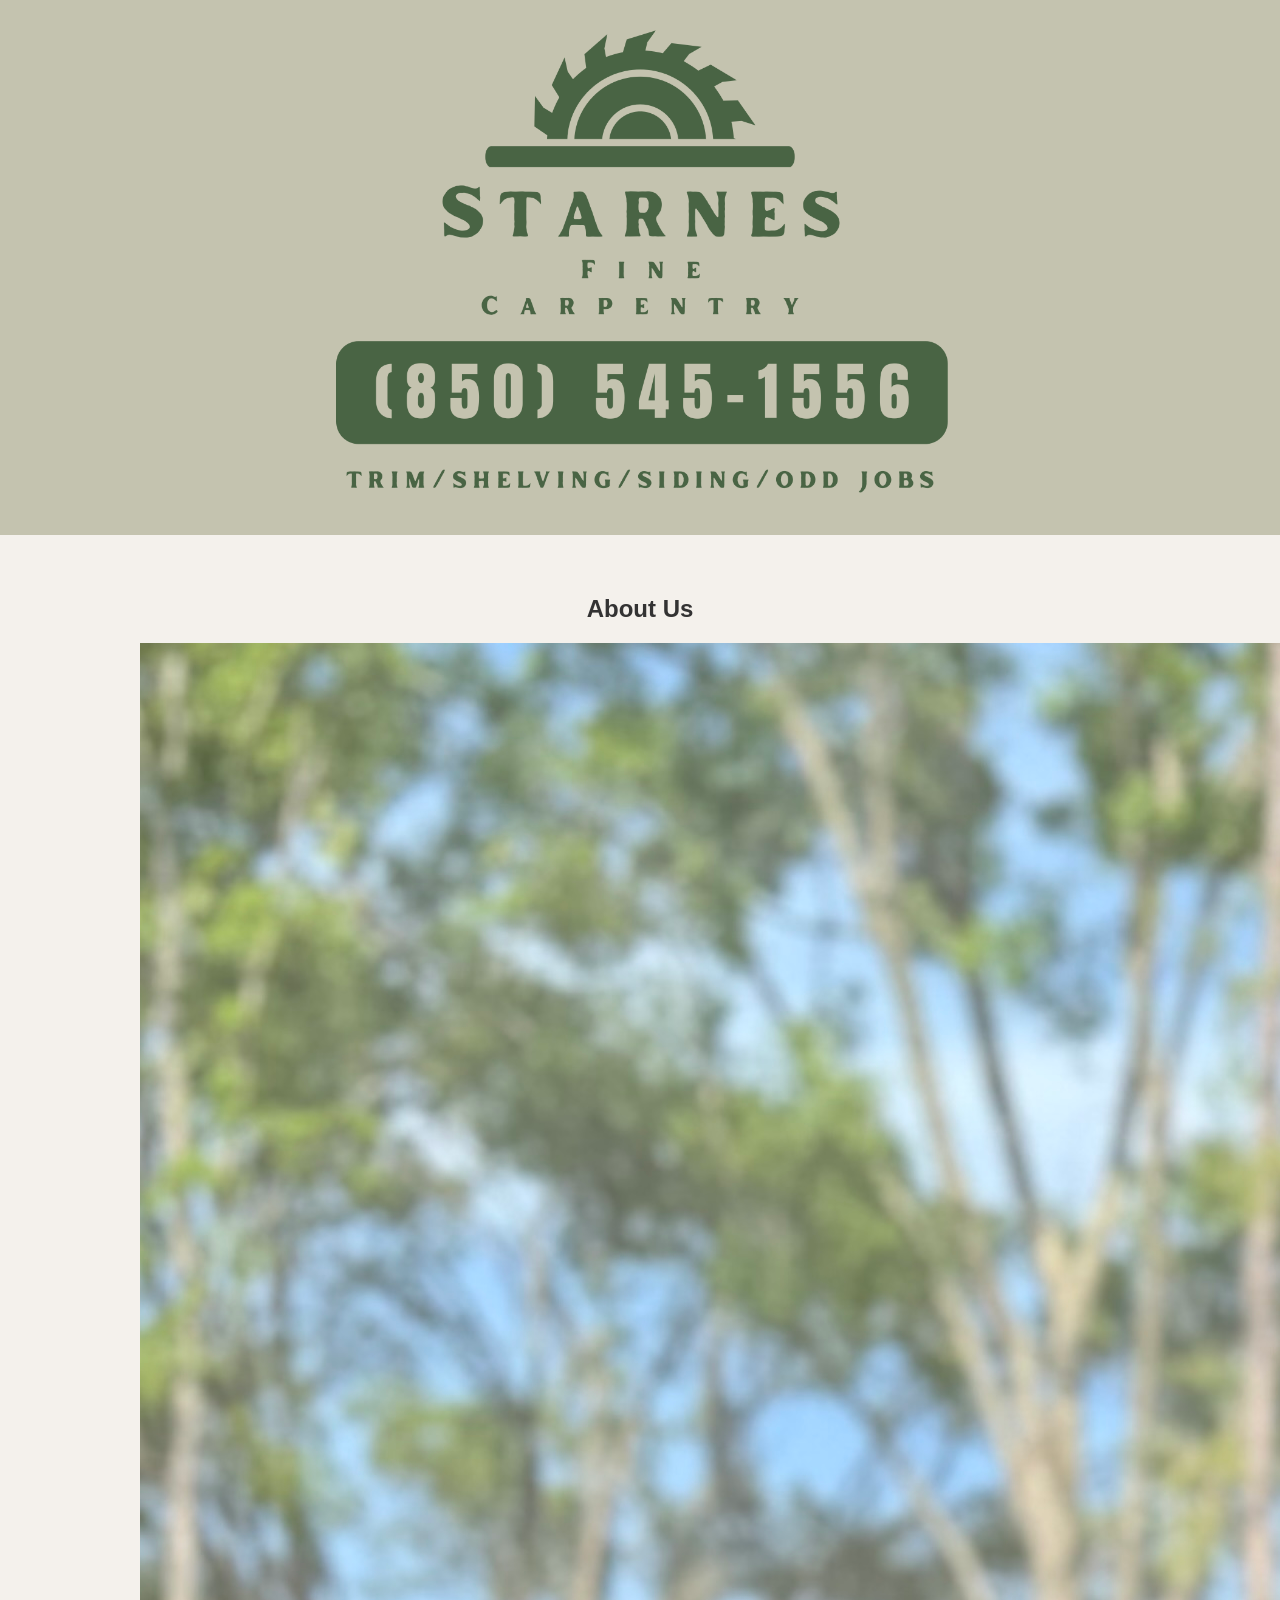
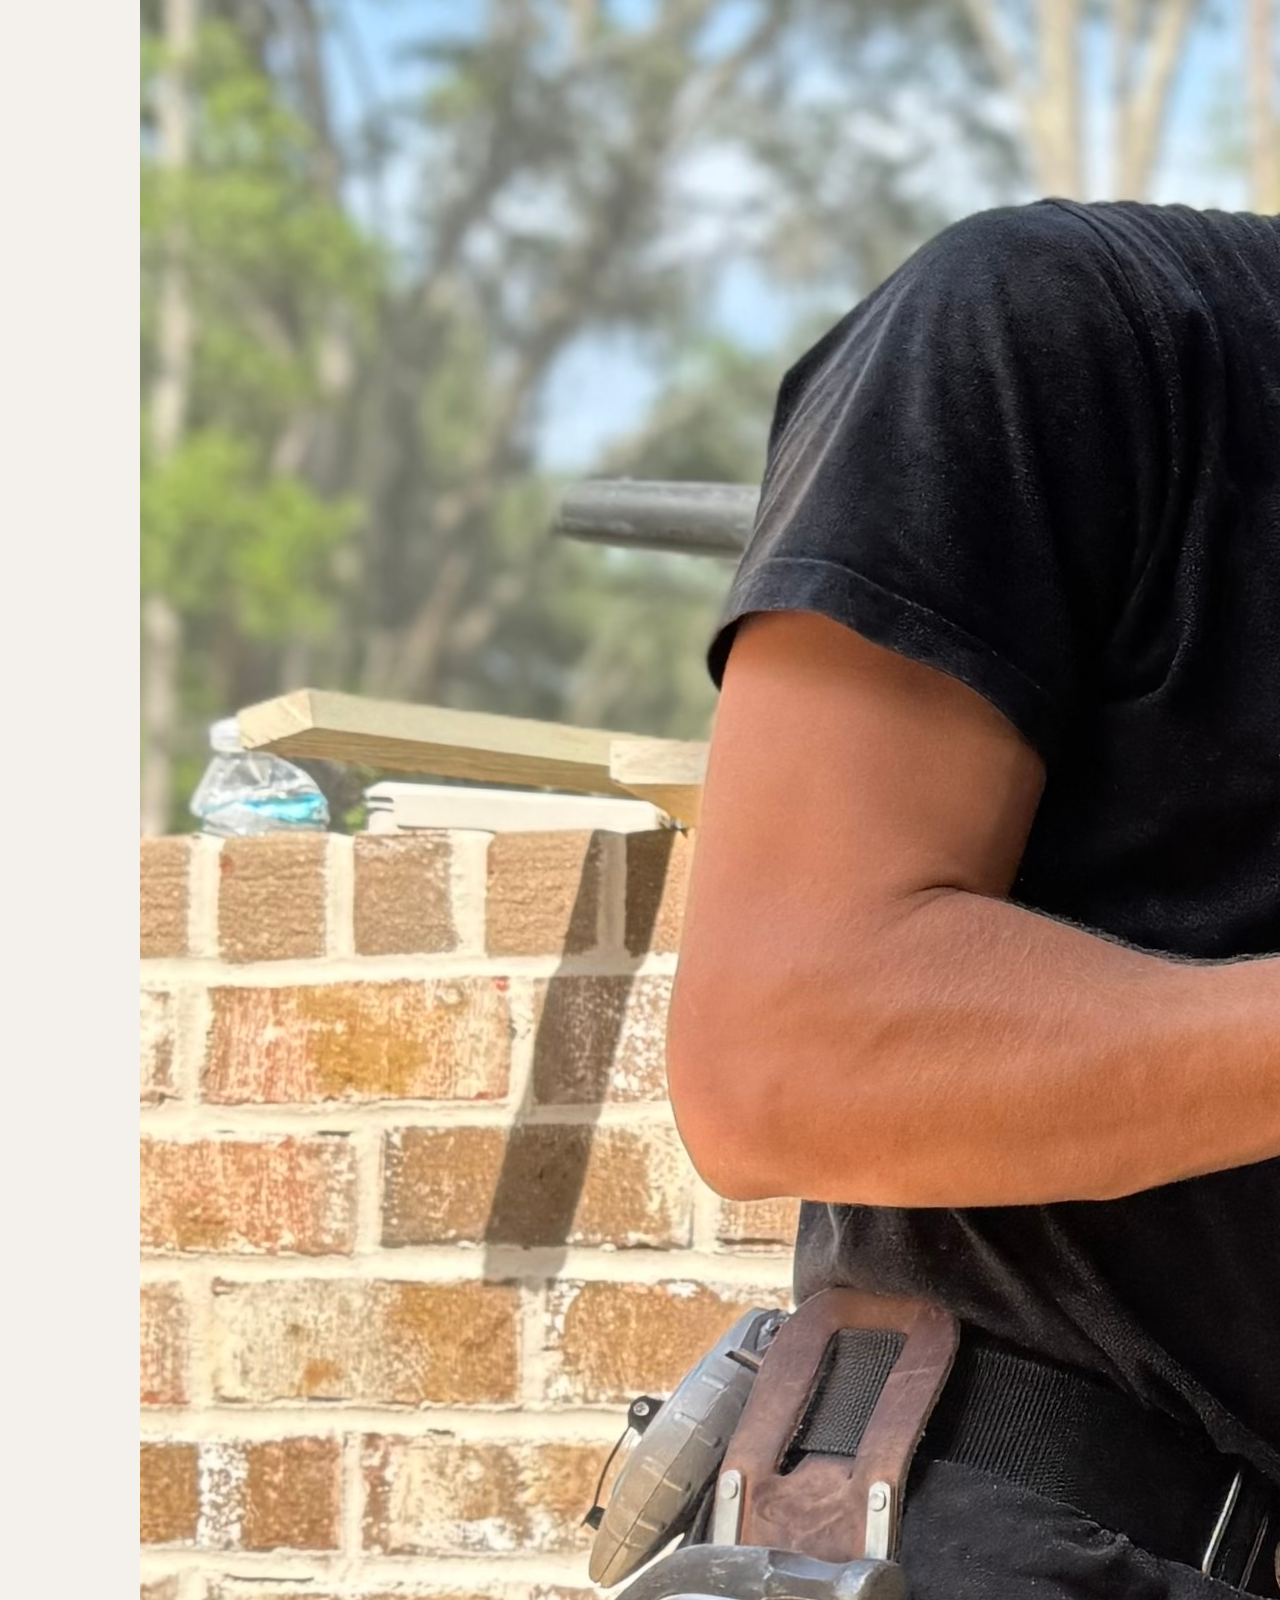
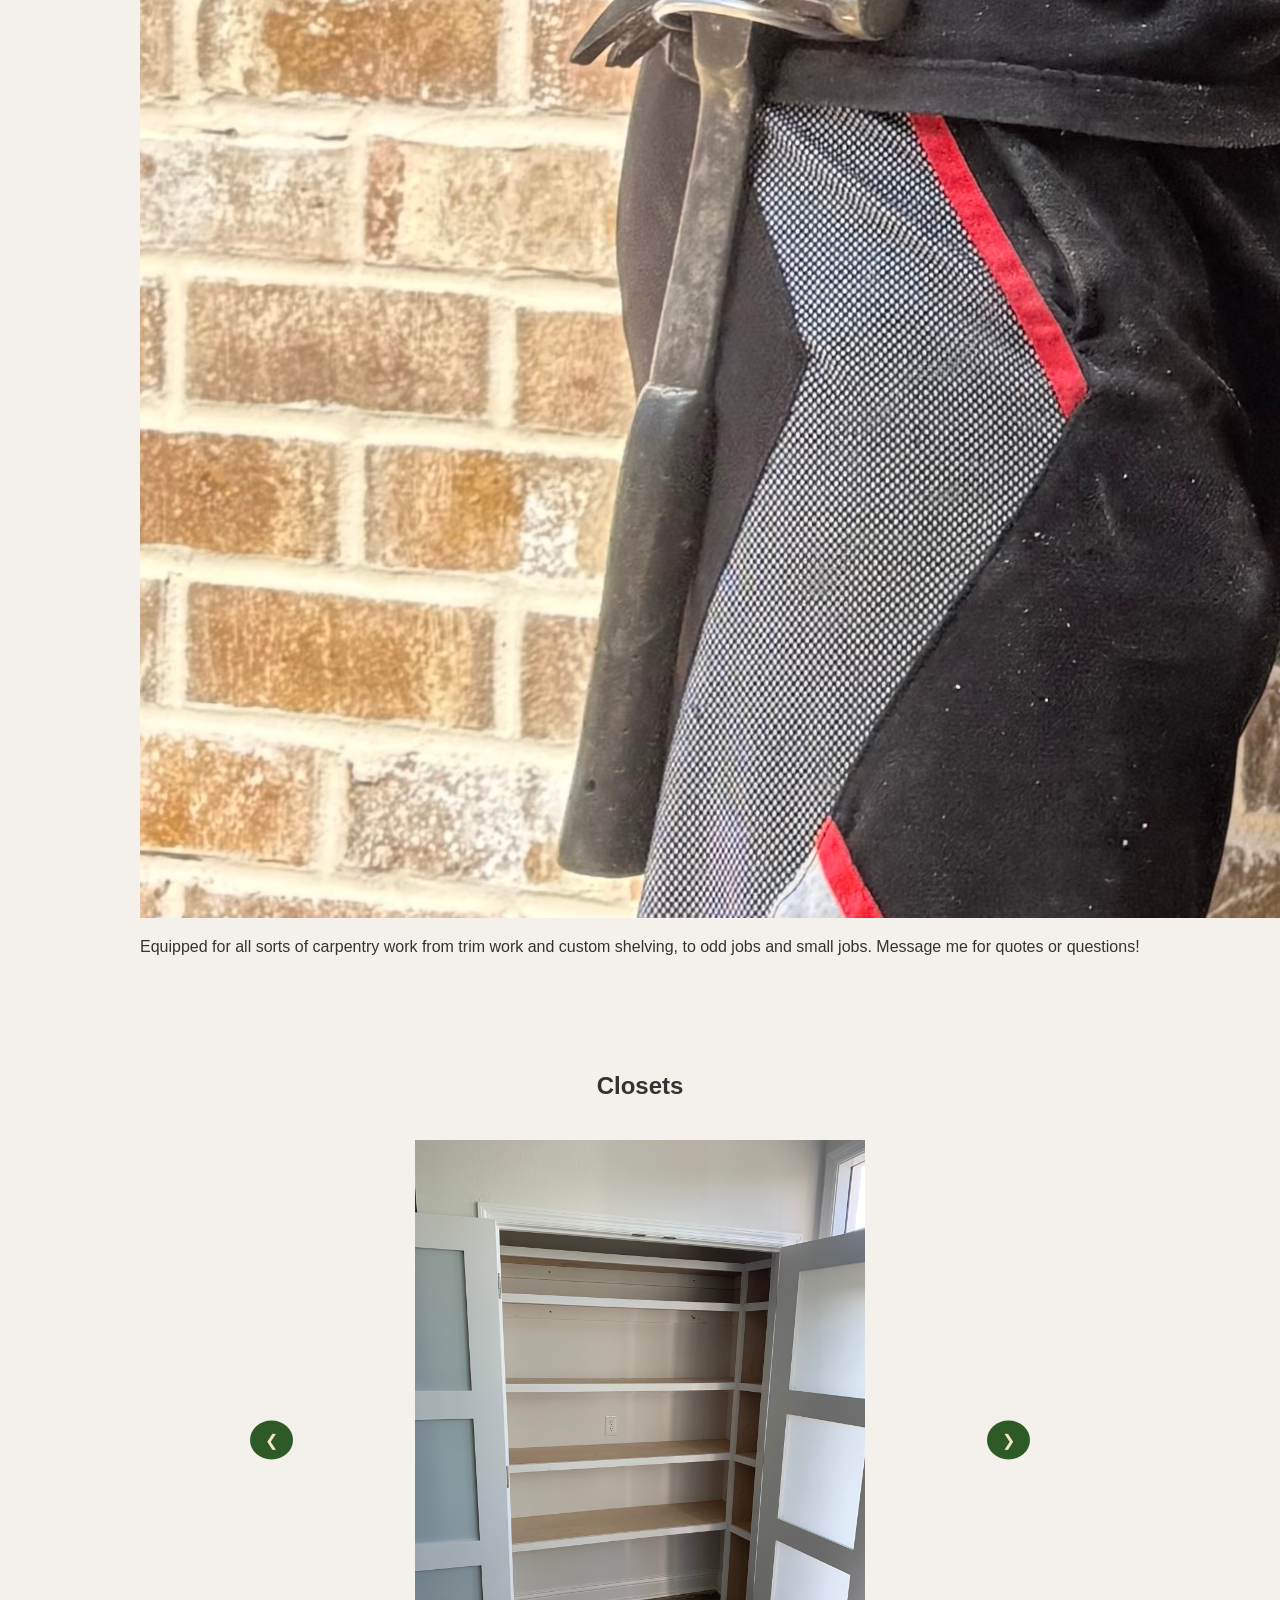
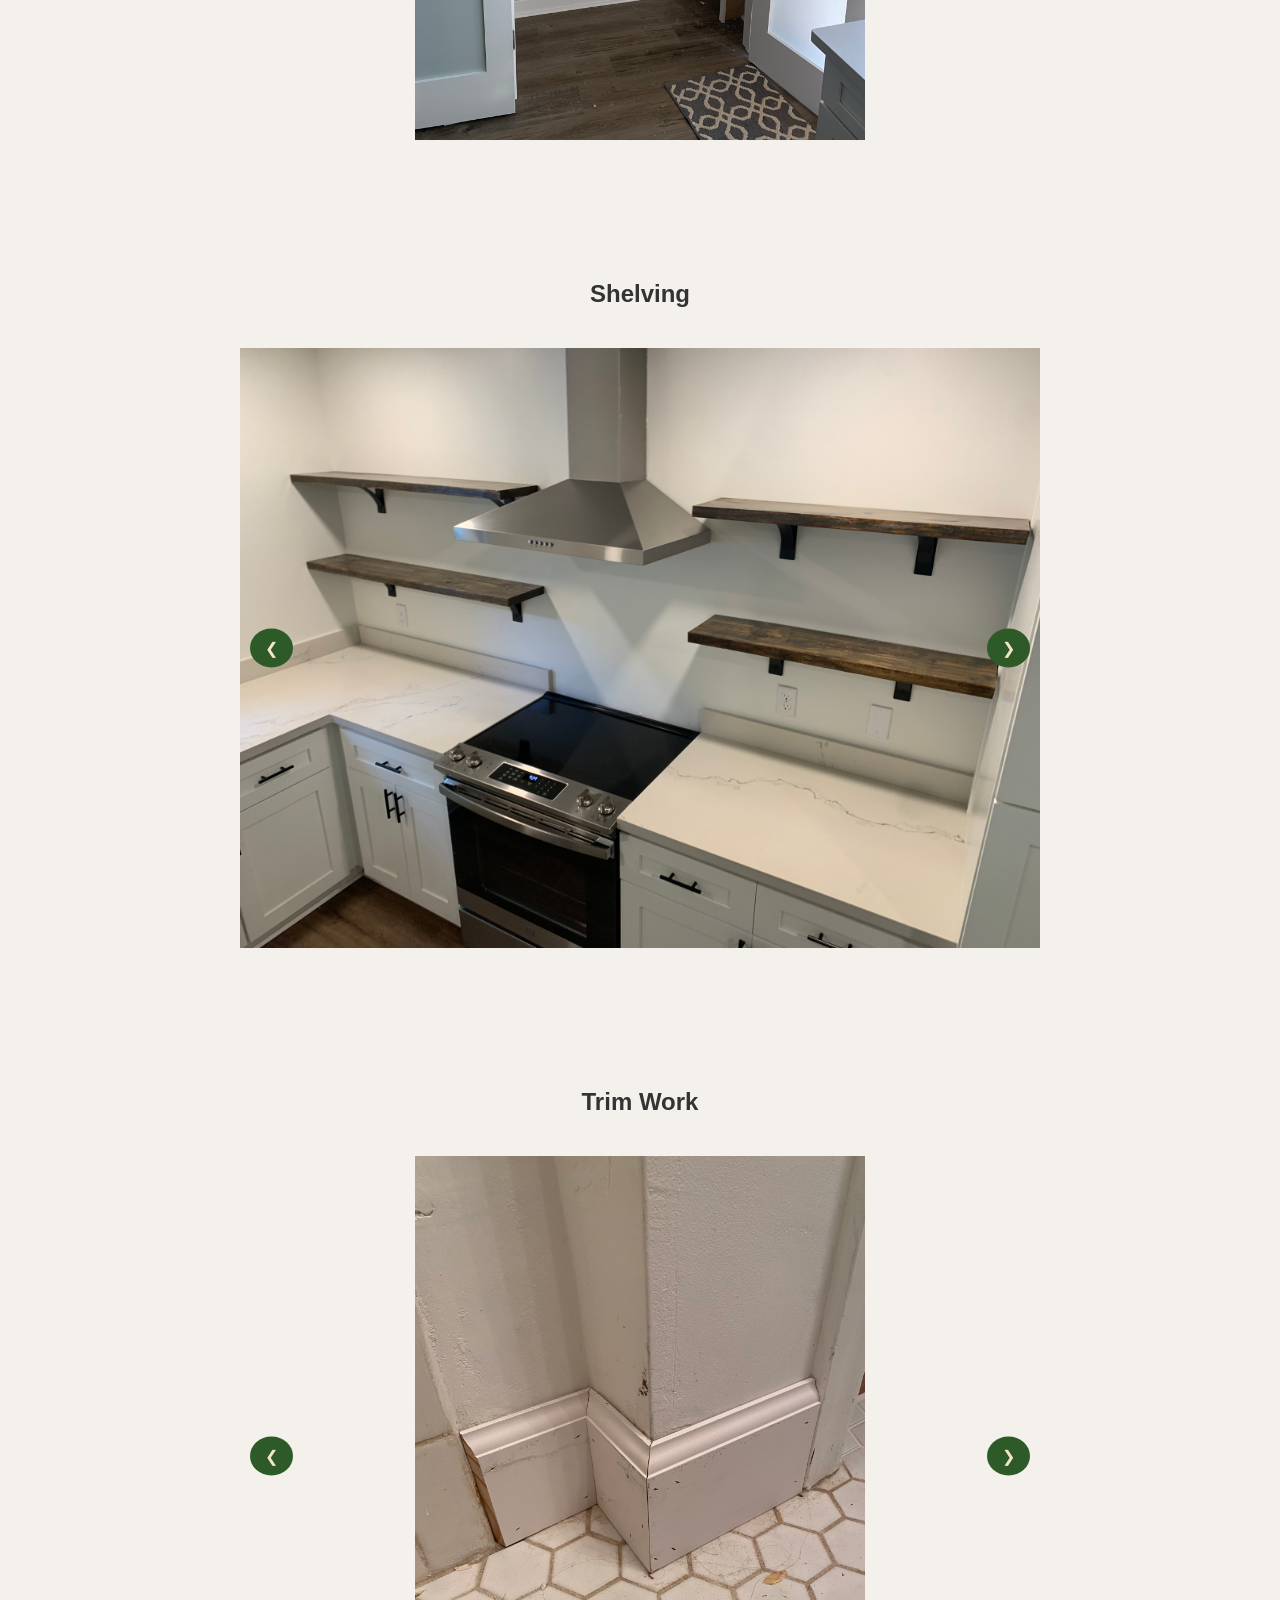
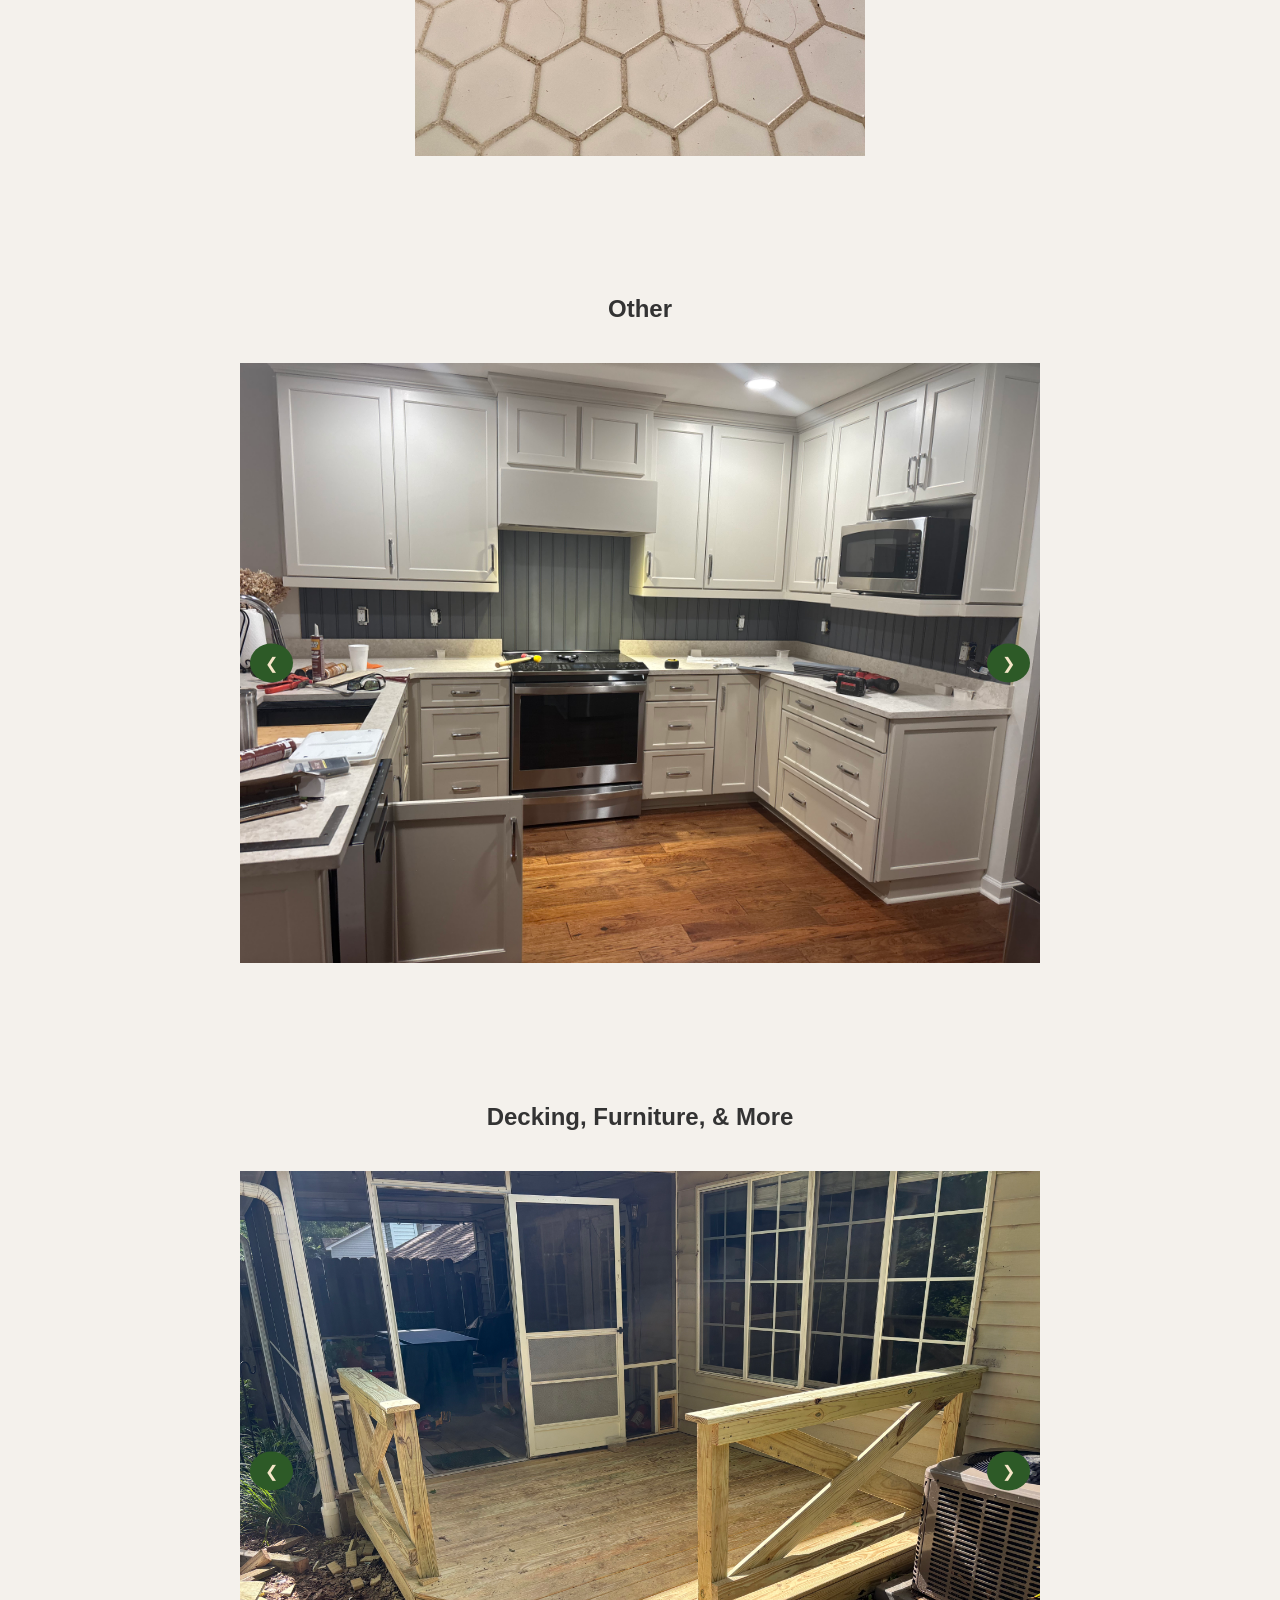
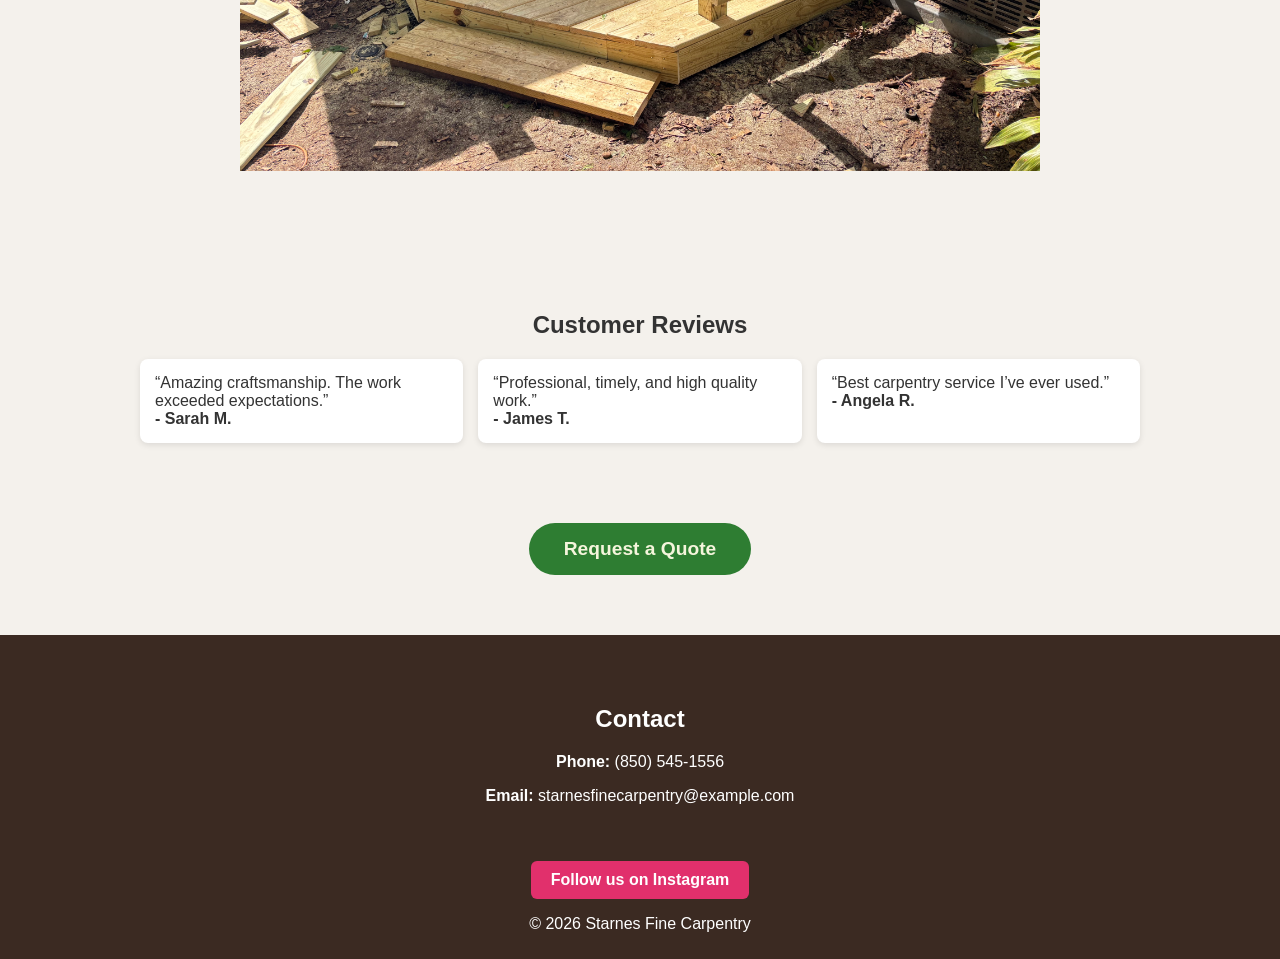
==== index.html @ e766cf51 "Update index.html" ====
<!DOCTYPE html>
<html lang="en">
<head>
  <meta charset="UTF-8" />
  <meta name="viewport" content="width=device-width, initial-scale=1.0"/>
  <title>Starnes Fine Carpentry</title>
  <link rel="stylesheet" href="styles.css" />
</head>

<script src="script.js"></script>
<body>

<header class="site-header">
 <img src="images/4.PNG" alt="Company Logo" class="header-image">
</header>


<section id="about">
  <h2>About Us</h2>

  <div class="text-image">
  <img src="images/IMG_1226.jpeg" alt="Work example">
  <p>
    Equipped for all sorts of carpentry work from trim work and custom shelving, to odd jobs and small jobs. 
    Message me for quotes or questions!
  </p>
    
  </div>  
</section>

<section id="work">
  <h2>Closets</h2>

  <div class="media-slider" data-slider>
    
  <button class="arrow left">❮</button>
    
    <div class="slide active">
      <img src="images/IMG_7866.jpeg" alt="My Project">
    </div>

    <div class="slide">
      <img src="images/IMG_7867.jpeg" alt="My Project">
    </div>

 <div class="slide">
      <img src="images/IMG_8094.jpeg" alt="My Project">
    </div>
    
    <div class="slide">
       <video muted playsinline loop>
        <source src="images/Closet.mp4.m4v" type="video/mp4">
      </video>
    </div>
    
  <button class="arrow right">❯</button>
    
  </div>
</section>



<section id="work">
  <h2>Shelving</h2>

 <div class="media-slider" data-slider>
    
 <button class="arrow left">❮</button>
    
    <div class="slide active">
      <img src="images/IMG_5967.jpeg" alt="My Project">
    </div>

    <div class="slide">
      <img src="images/IMG_5974.jpeg" alt="My Project">
    </div>

 <div class="slide">
      <img src="images/IMG_8084.jpeg" alt="My Project">
    </div>
    
   <button class="arrow right">❯</button>
    
  </div>
</section>


<section id="work">
  <h2>Trim Work</h2>

 <div class="media-slider" data-slider>
    
  <button class="arrow left">❮</button>
    
    <div class="slide active">
      <img src="images/IMG_0631.jpeg" alt="My Project">
    </div>

    <div class="slide">
      <img src="images/IMG_8420.jpeg" alt="My Project">
    </div>

 <div class="slide">
      <img src="images/IMG_8691.jpeg" alt="My Project">
    </div>
    
  <button class="arrow right">❯</button>
    
  </div>
</section>


<section id="work">
  <h2>Other</h2>

  <div class="media-slider" data-slider>
    
  <button class="arrow left">❮</button>
    
    <div class="slide active">
      <img src="images/IMG_8477.jpeg" alt="My Project">
    </div>

    <div class="slide">
      <img src="images/IMG_8100.jpeg" alt="My Project">
    </div>

 <div class="slide">
      <img src="images/IMG_1094.jpeg" alt="My Project">
    </div>

 <div class="slide">
      <img src="images/IMG_6976.jpeg" alt="My Project">
    </div>
    
  <button class="arrow right">❯</button>
    
  </div>
</section>
  
<section id="work">
  <h2>Decking, Furniture, & More</h2>

  <div class="media-slider" data-slider>
    
  <button class="arrow left">❮</button>
    
    <div class="slide active">
      <img src="images/IMG_8835.jpeg" alt="My Project">
    </div>

    <div class="slide">
      <img src="images/IMG_7936.jpeg" alt="My Project">
    </div>

 <div class="slide">
      <img src="images/IMG_8732.jpeg" alt="My Project">
    </div>

 <div class="slide">
      <img src="images/IMG_7870.jpeg" alt="My Project">
    </div>

    <div class="slide">
       <video muted playsinline loop>
        <source src="images/Bench3.mp4" type="video/mp4">
      </video>
    </div>
    
  <button class="arrow right">❯</button>
    
  </div>
</section>

  
<section id="reviews">
  <h2>Customer Reviews</h2>

  <div class="grid">
    <div class="card">
      “Amazing craftsmanship. The work exceeded expectations.”
      <br><strong>- Sarah M.</strong>
    </div>

    <div class="card">
      “Professional, timely, and high quality work.”
      <br><strong>- James T.</strong>
    </div>

    <div class="card">
      “Best carpentry service I’ve ever used.”
      <br><strong>- Angela R.</strong>
    </div>
  </div>
</section>

<div class="button-container">
  <link rel="stylesheet" href="style.css">
<a href="https://docs.google.com/forms/d/e/1FAIpQLSd_nrp1HTFQ2Ycmi9tm_iYP9m7lxxtmEqTzfvpgKay278iubg/viewform?usp=sharing&ouid=112868900089589468864" target="_blank" class="request-btn">
  Request a Quote
</a>
</div>
  


  
<footer>
<section id="contact">
  <h2>Contact</h2>
  <p><strong>Phone:</strong> (850) 545-1556 </p>
  <p><strong>Email:</strong> starnesfinecarpentry@example.com</p>
</section>
  <a href="https://www.instagram.com/starnes_fine_carpentry/" target="_blank" class="ig-btn">
  Follow us on Instagram
</a>
  <p>&copy; 2026 Starnes Fine Carpentry</p>
</footer>

  <script src="script.js"></script>
</body>
</html>
---- styles.css ----
.site-header {
  background-color: #c4c3af;
  display: flex;
  justify-content: center;
  align-items: center;
  padding: 5px;
}

.header-image {
  width: 60vw;
  max-width: 700px;
  height: auto;
}

body {
  font-family: Arial, sans-serif;
  margin: 0;
  background: #f4f1ec;
  color: #333;
}

nav {
  background: #5a4033;
  text-align: center;
  padding: 10px;
}

nav a {
  color: white;
  margin: 0 15px;
  text-decoration: none;
  font-weight: bold;
}

section {
  padding: 40px 20px;
  max-width: 1000px;
  margin: auto;
}

.grid {
  display: grid;
  grid-template-columns: repeat(auto-fit, minmax(200px, 1fr));
  gap: 15px;
}

.card {
  background: white;
  padding: 15px;
  border-radius: 8px;
  box-shadow: 0 2px 6px rgba(0,0,0,0.1);
}

form {
  display: grid;
  gap: 10px;
}

input, select, textarea {
  padding: 10px;
  border: 1px solid #ccc;
  border-radius: 5px;
}

button {
  padding: 12px;
  background: #3b2a22;
  color: white;
  border: none;
  cursor: pointer;
  font-size: 16px;
}

button:hover {
  background: #2a1d17;
}

footer {
  text-align: center;
  padding: 10px;
  background: #3b2a22;
  color: white;
  margin-top: 60px;
}

.ig-btn {
  display: inline-block;
  padding: 10px 20px;
  background: #E1306C;
  color: white;
  text-decoration: none;
  border-radius: 6px;
  font-weight: bold;
}

.ig-btn:hover {
  background: #c92a5c;
}


.media-slider {
  max-width: 800px;
  height: 600px !important;
  margin: 40px auto;
  position: relative;
  overflow: hidden;
  background: transparent;
}

.slide {
  display: none;
  width: 100%;
  height: 100%;
}

.slide.active {
  display: block;
}

.slide img,
.slide video {
  width: 100%;
  height: 100%;
  object-fit: contain;
  display: block;
}

.arrow {
  position: absolute;
  top: 50%;
  transform: translateY(-50%);
  background: #2d5a27;
  color: #f5e6c8;
  border: none;
  padding: 10px 15px;
  border-radius: 50%;
  cursor: pointer;
  z-index: 10;
}

.arrow.left {
  left: 10px;
}

.arrow.right {
  right: 10px;
}

.form-container {
  width: 100%;
}

.form-container iframe {
  width: 100%;
  height: 900px;
  border: none;
}


.button-container {
  text-align: center;
  margin: 40px 0;
}

.request-btn {
  display: inline-block;
  background-color: #2e7d32; /* green */
  color: #f5f5dc; /* beige */
  padding: 15px 35px;
  border-radius: 30px;
  text-decoration: none;
  font-size: 1.2rem;
  font-weight: bold;
  transition: 0.3s ease;
}

.request-btn:hover {
  background-color: #256628;
  transform: scale(1.05);
}

.center-heading {
  text-align: center;
  font-size: 2rem;
  color: #2d5a27;
  margin-bottom: 20px;
}


h1, h2, h3, h4, h5, h6 {
  text-align: center;
}


.large-text {
  font-size: 1.5rem;
}
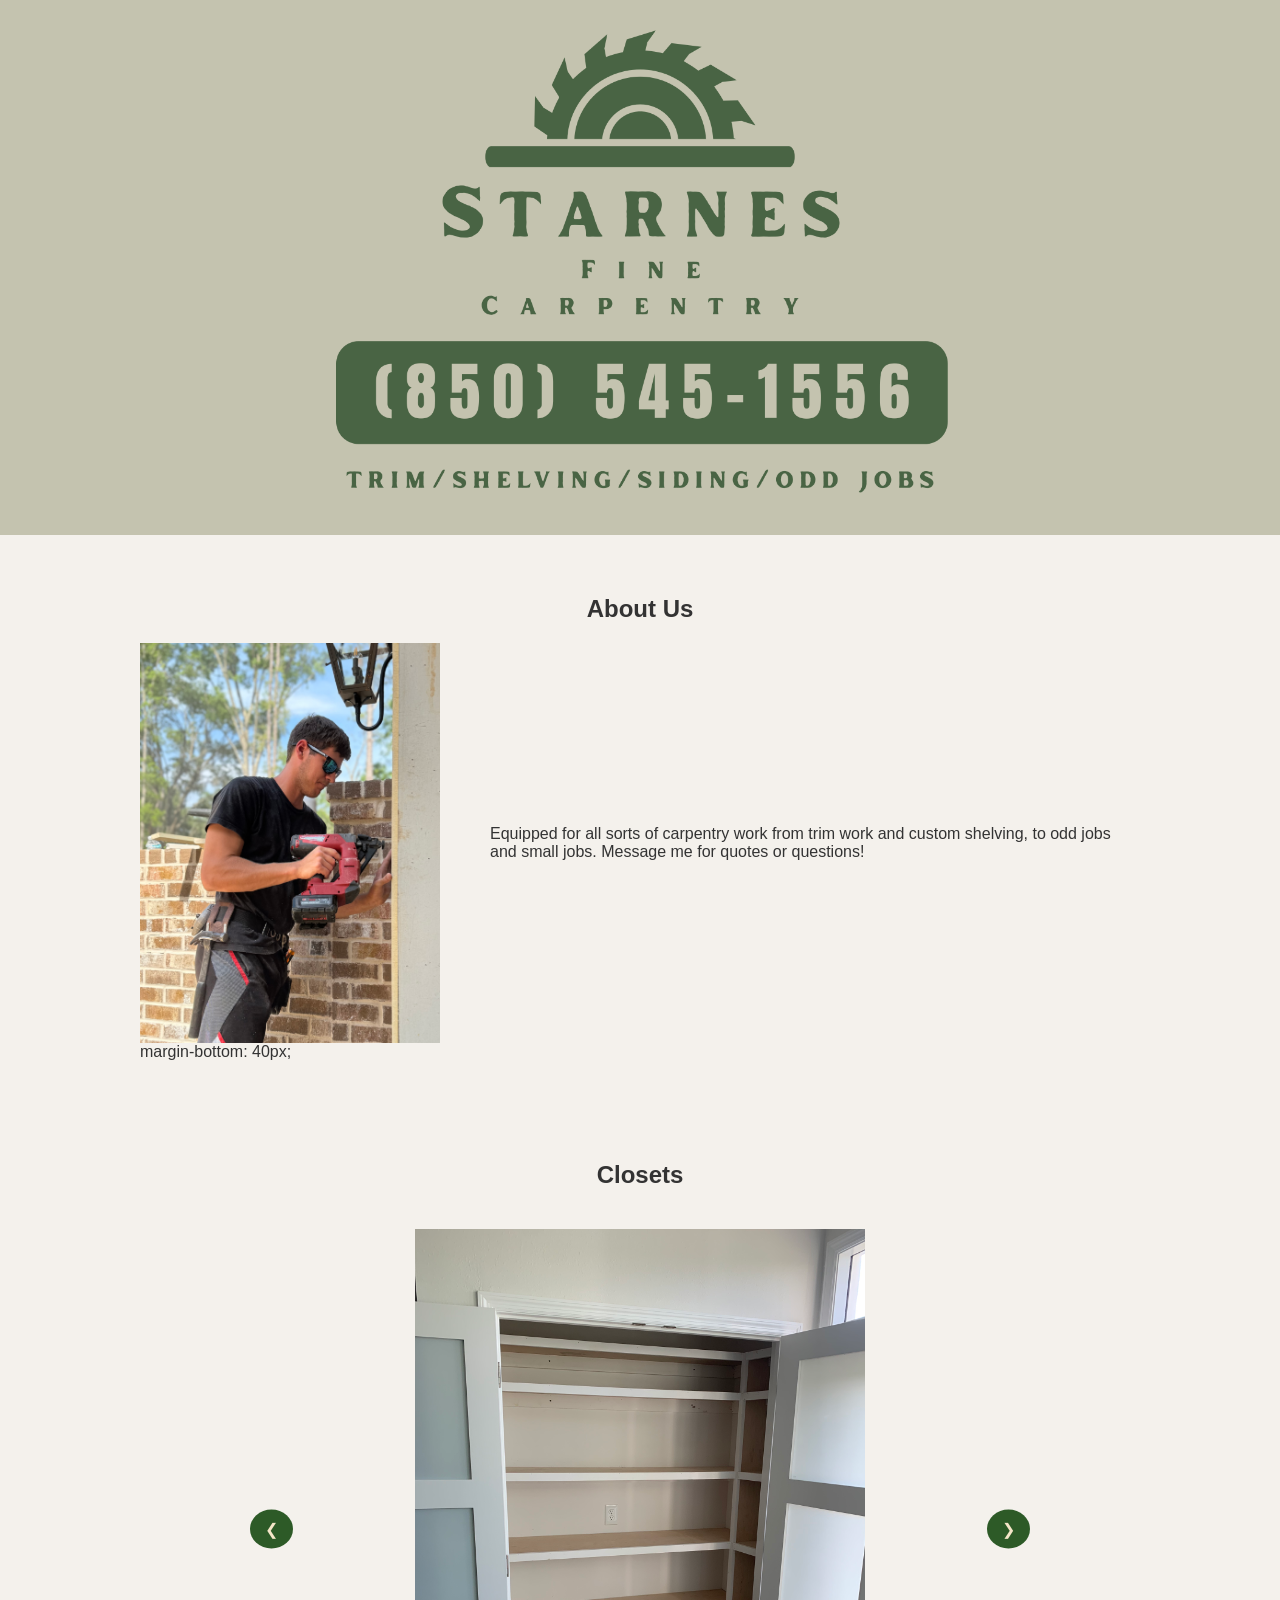
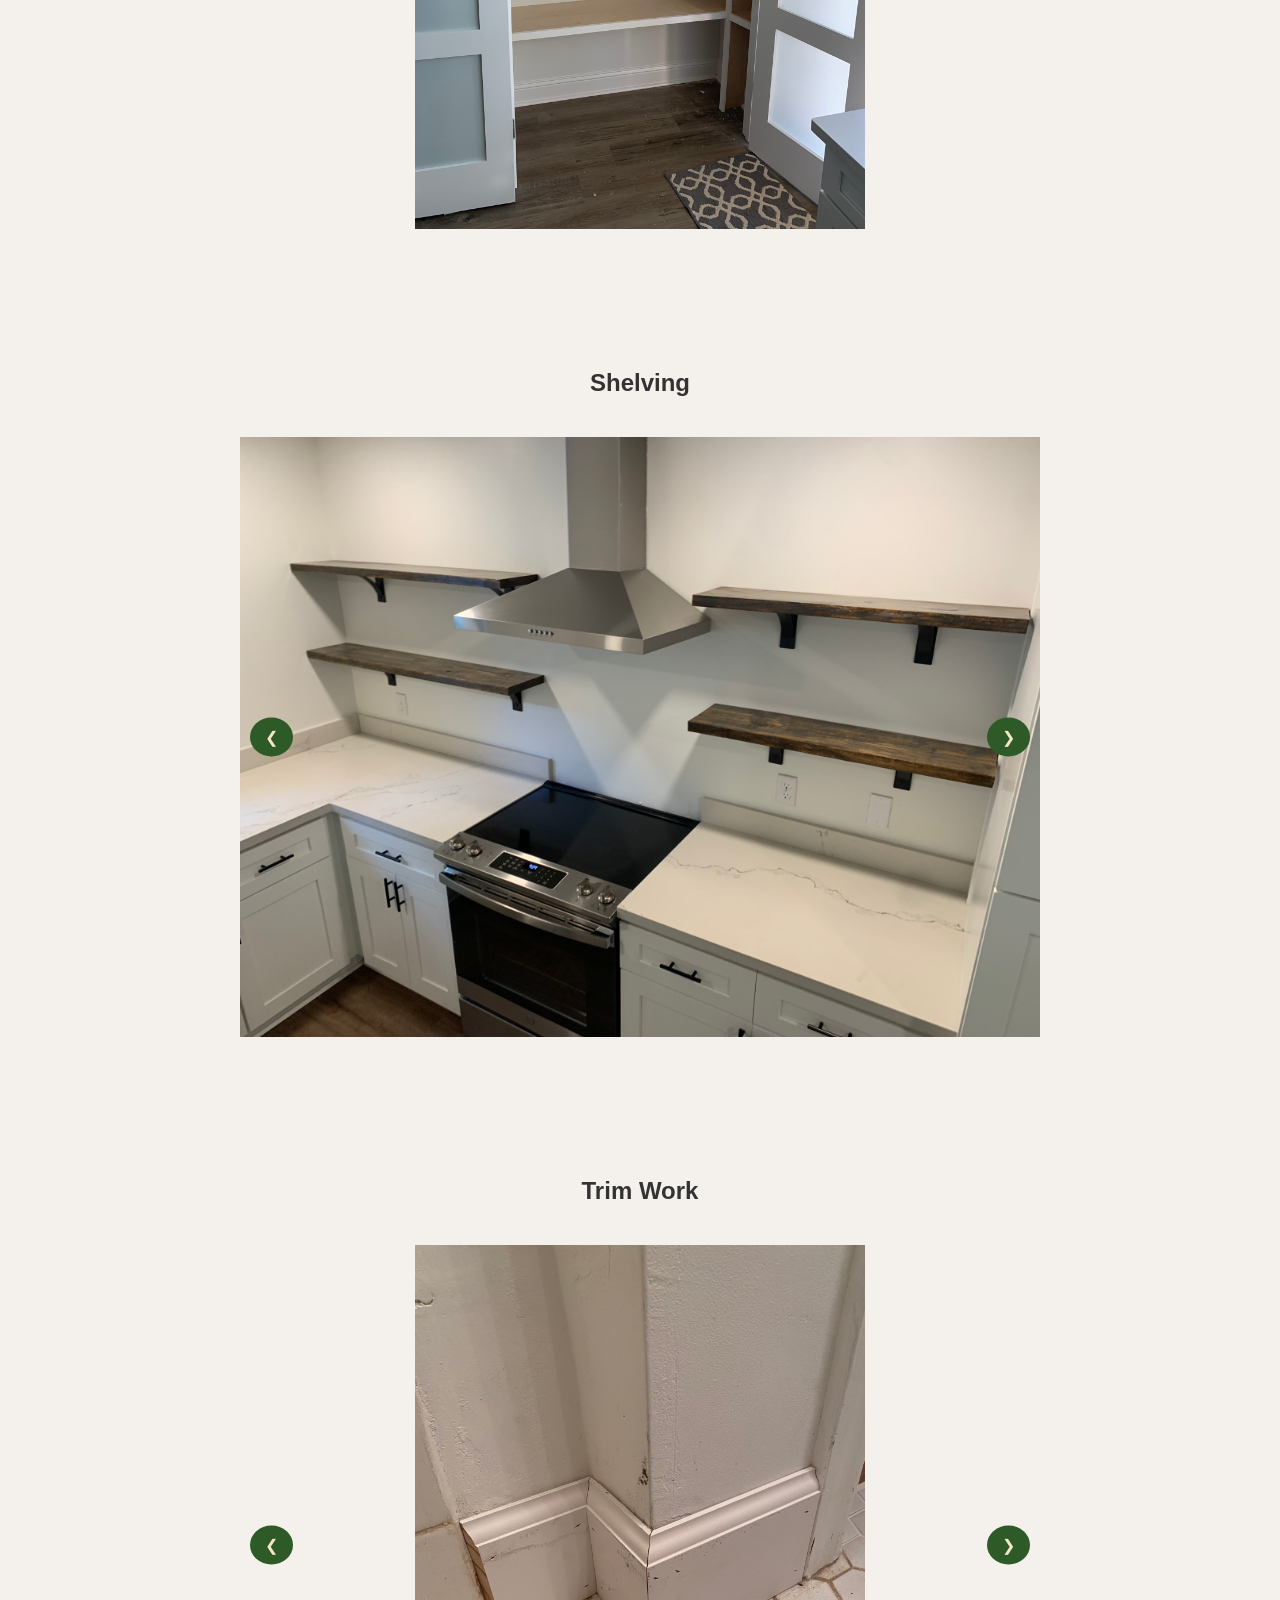
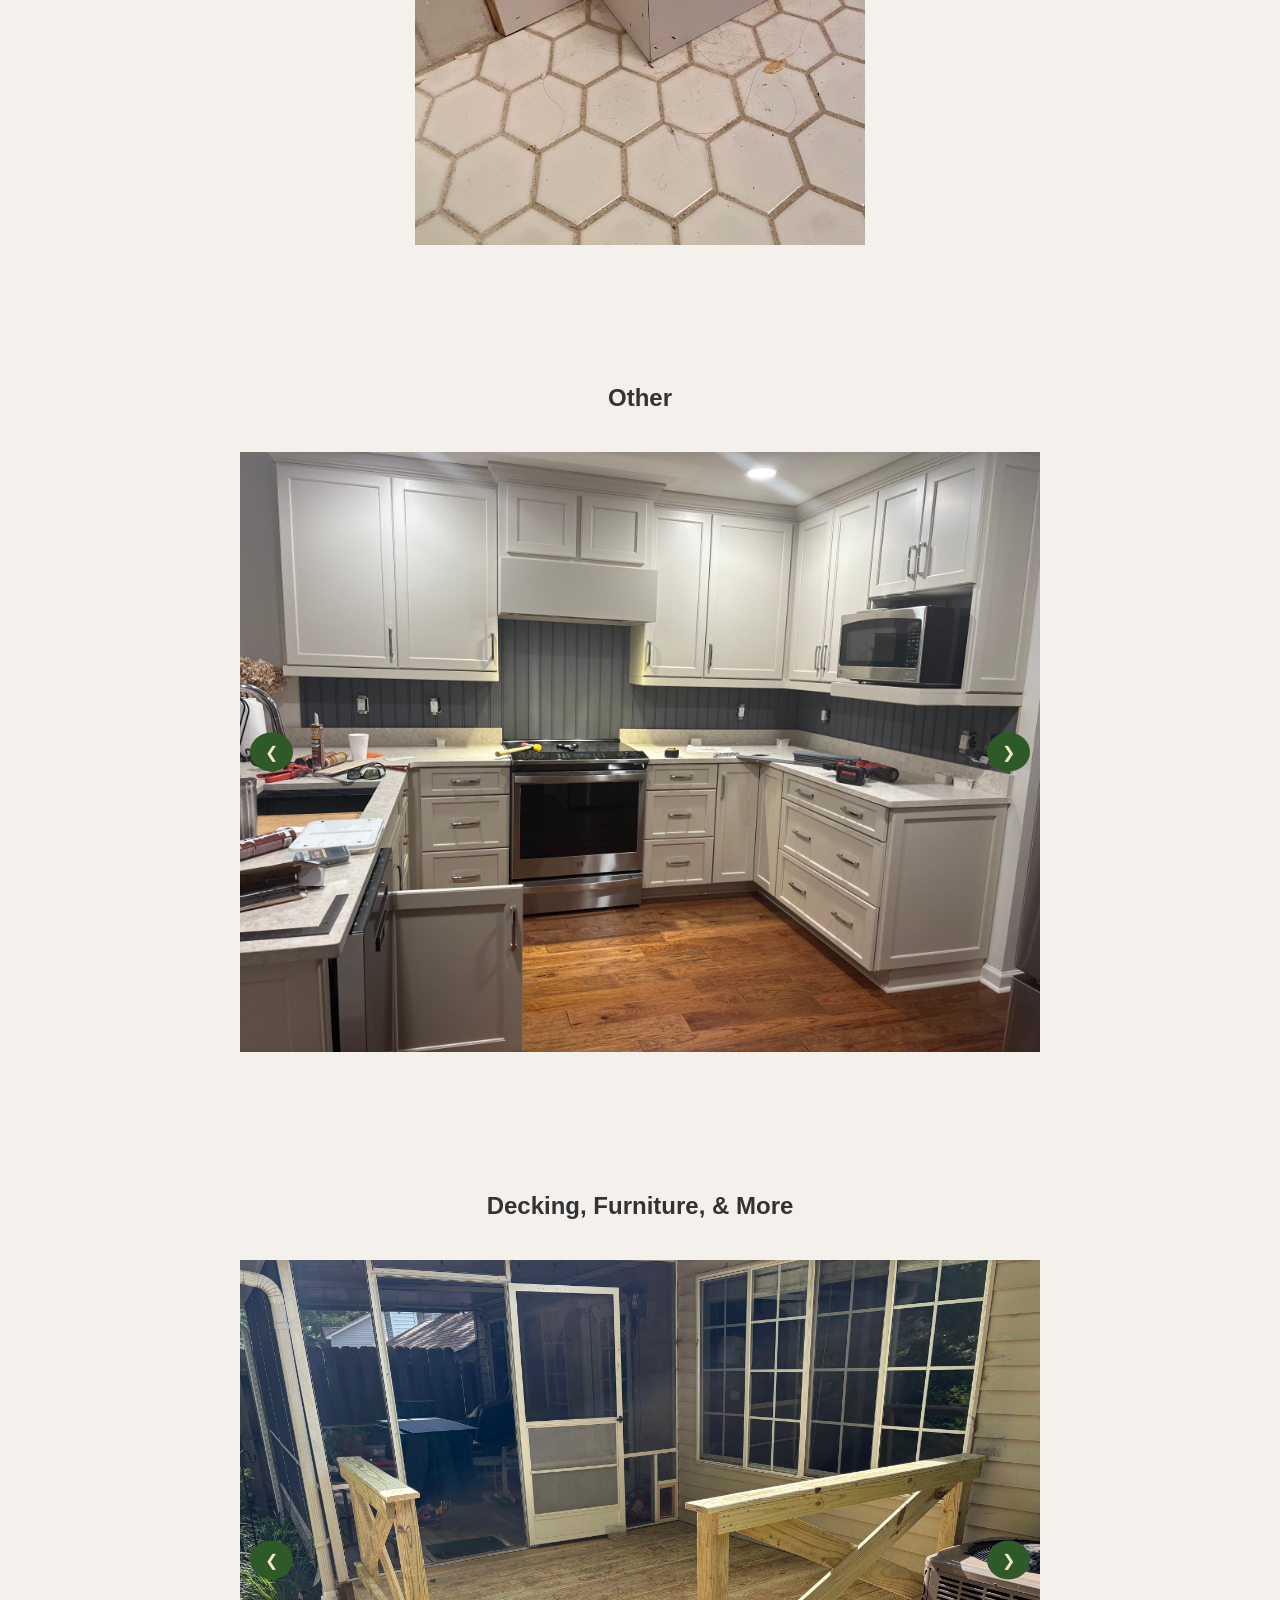
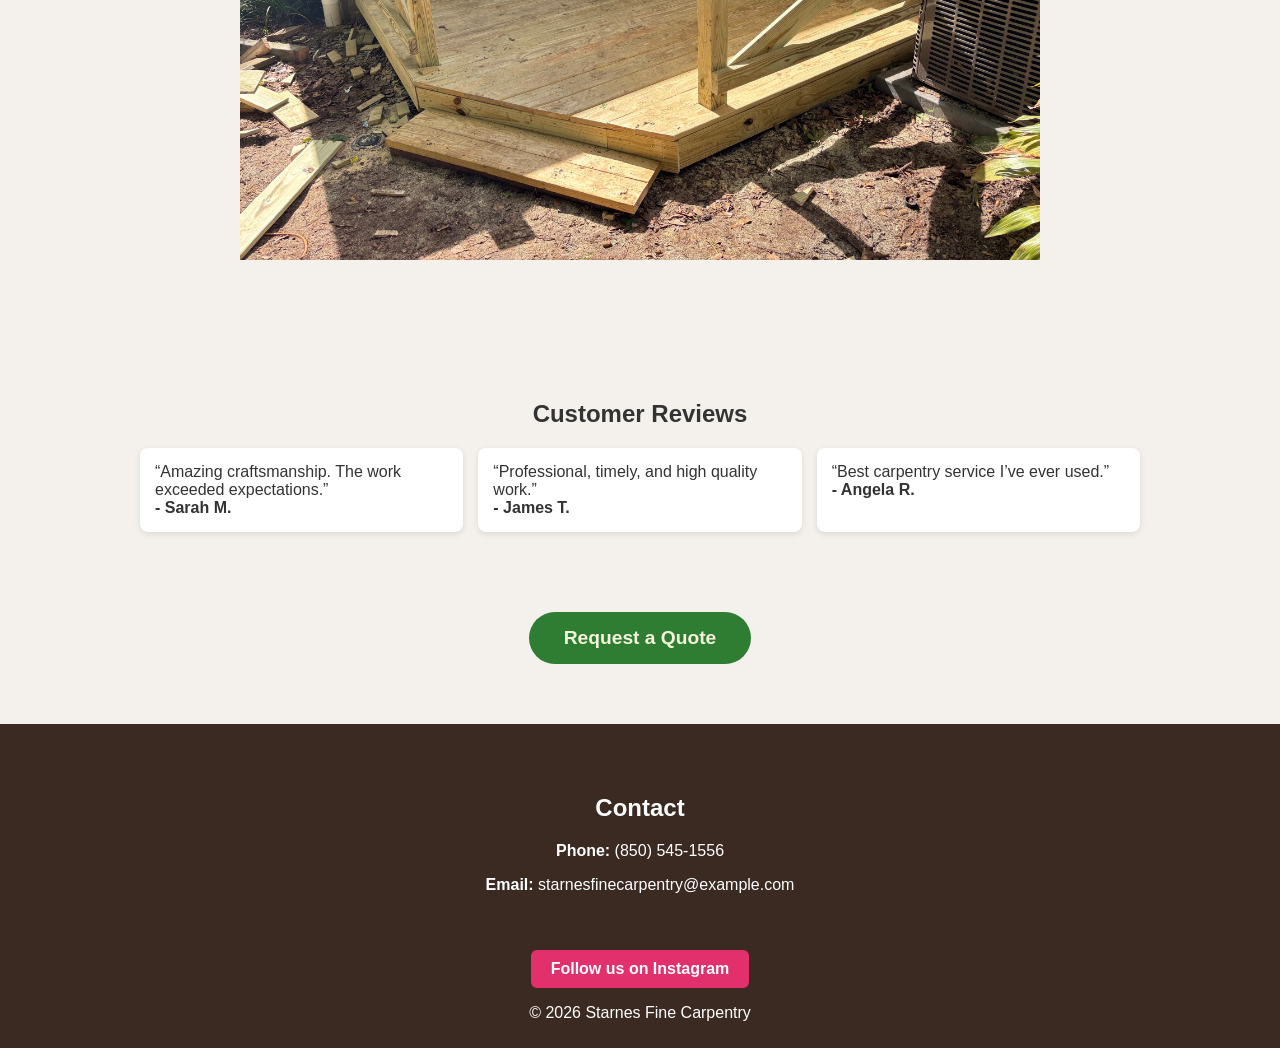
==== commit ae51ea2f: "Update index.html" ====
--- a/index.html
+++ b/index.html
@@ -24,8 +24,8 @@
     Equipped for all sorts of carpentry work from trim work and custom shelving, to odd jobs and small jobs. 
     Message me for quotes or questions!
   </p>
-    
-  </div>  
+  </div> 
+  margin-bottom: 40px;
 </section>
 
 <section id="work">
--- a/styles.css
+++ b/styles.css
@@ -10,6 +10,18 @@
   width: 60vw;
   max-width: 700px;
   height: auto;
+}
+
+.text-image {
+  display: flex;
+  align-items: center;
+  gap: 50px !important;
+}
+
+.text-image img {
+  width: 300px !important;
+  height: auto !important;
+  object-fit: cover;
 }
 
 body {
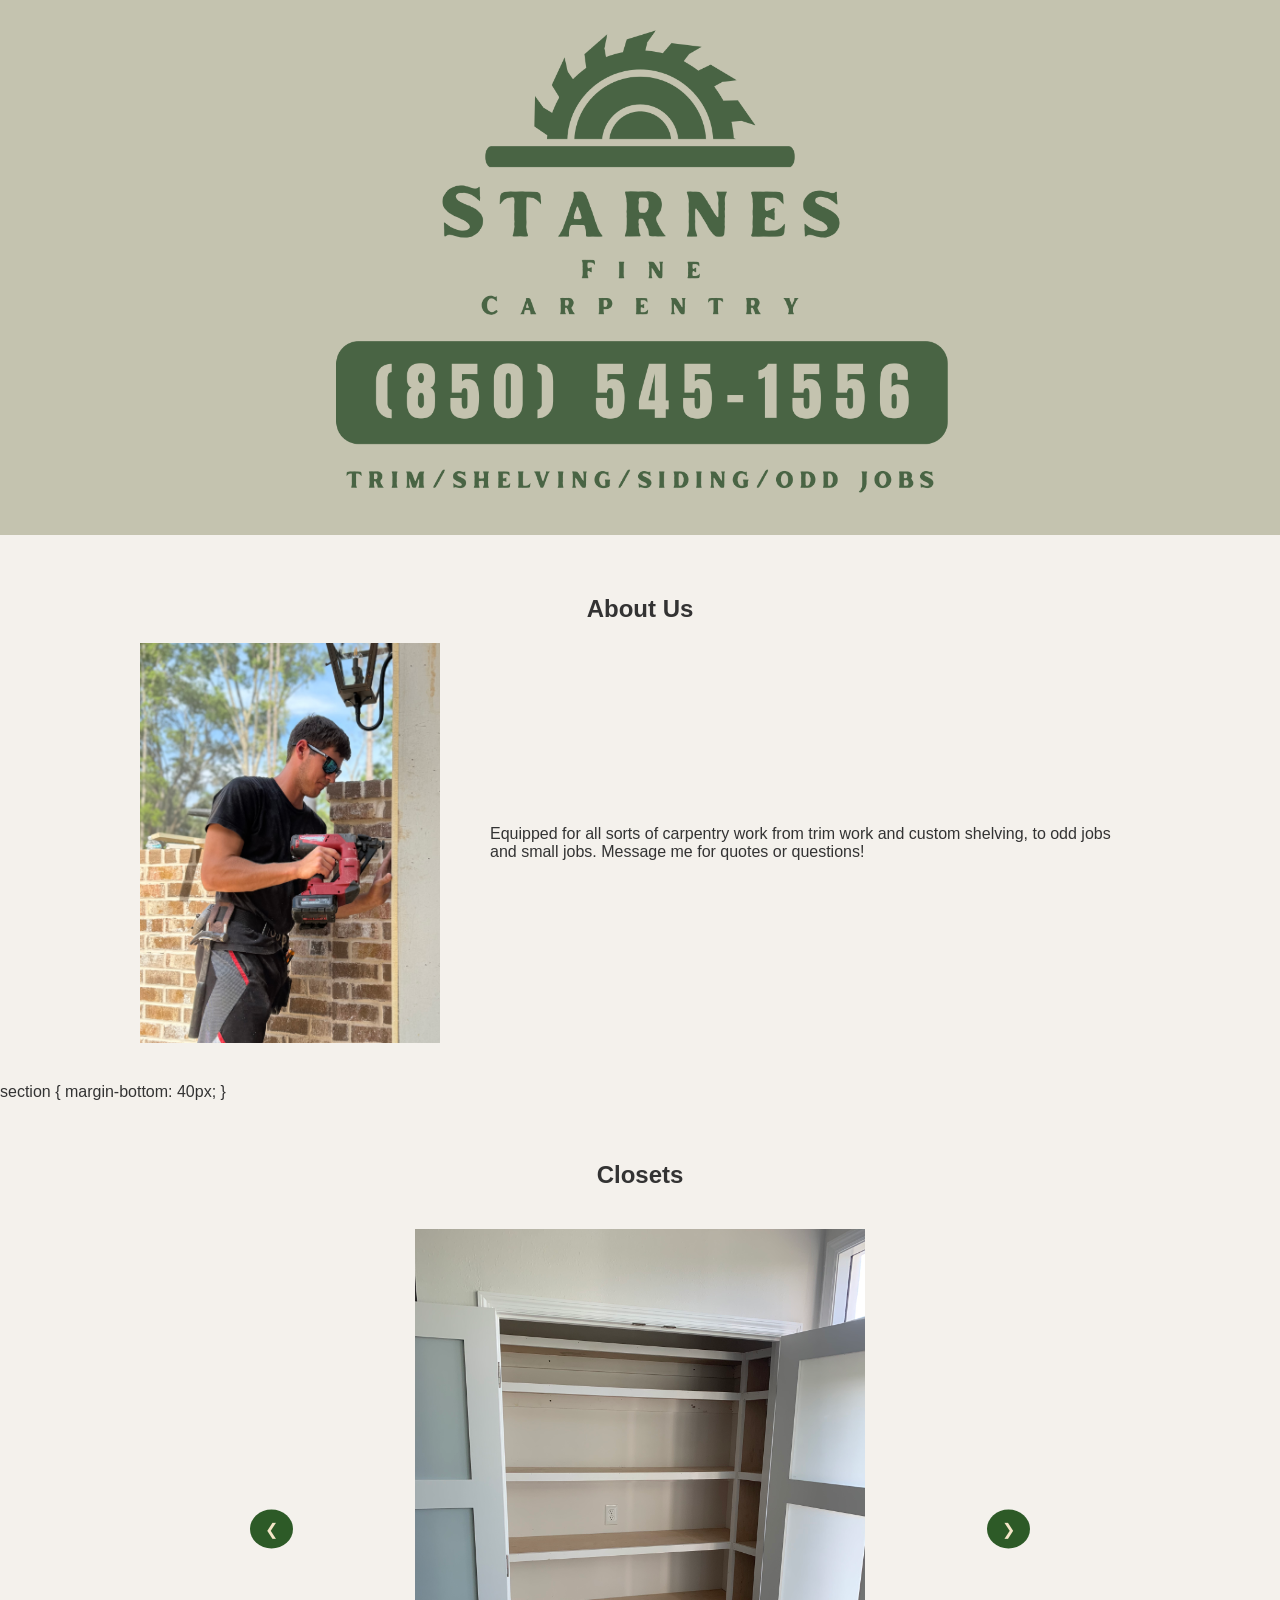
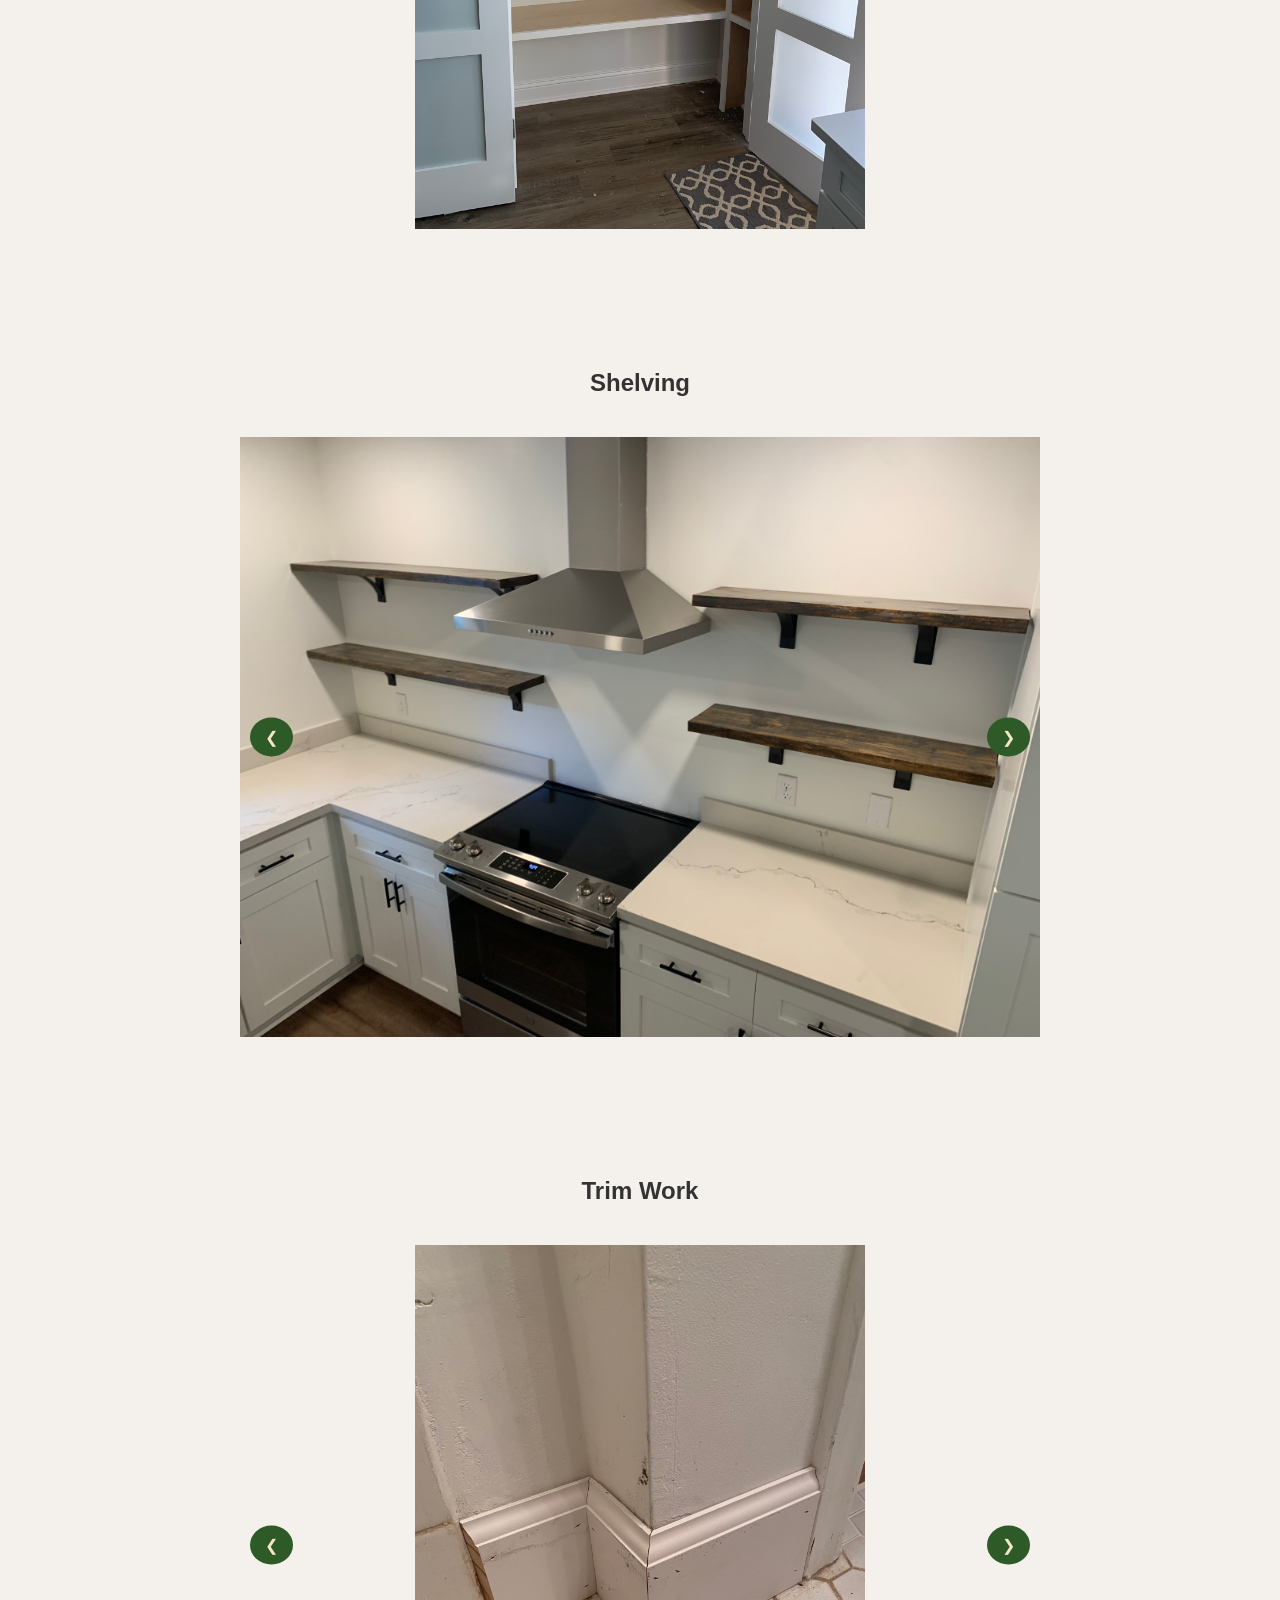
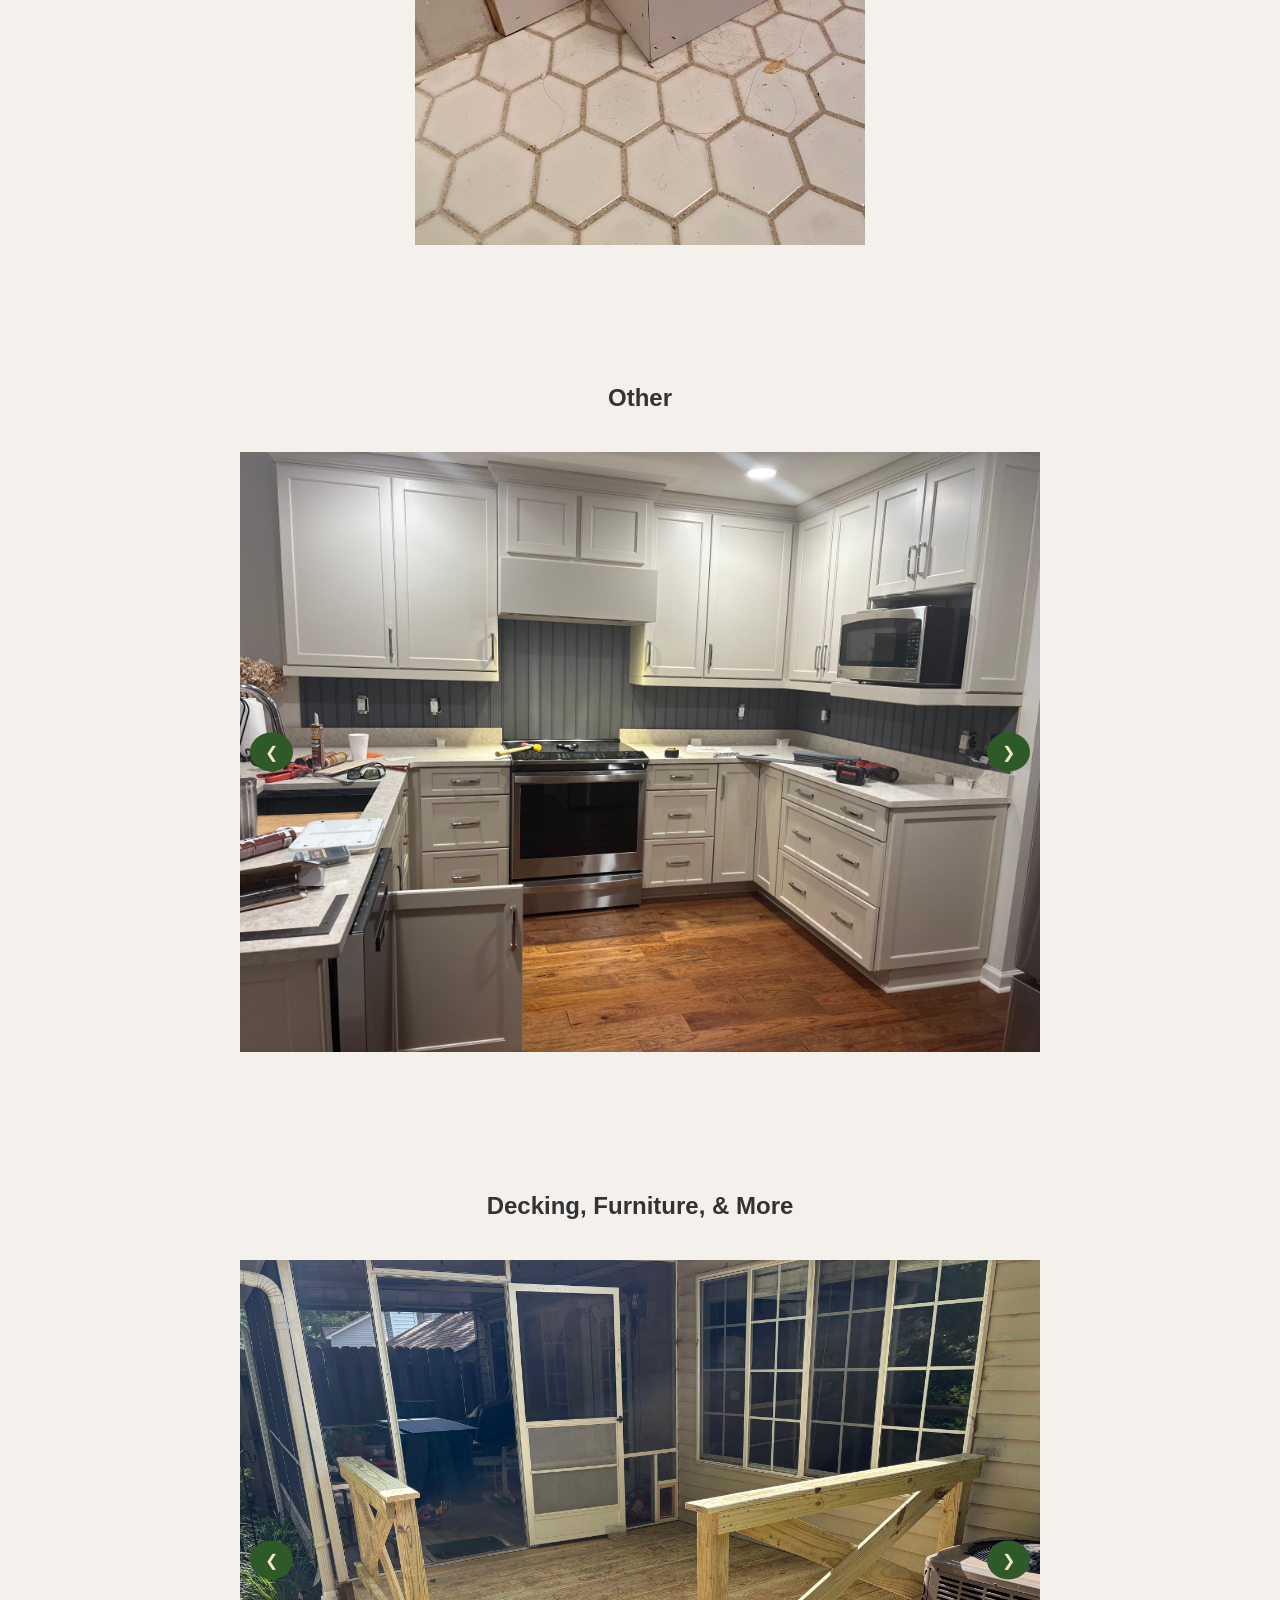
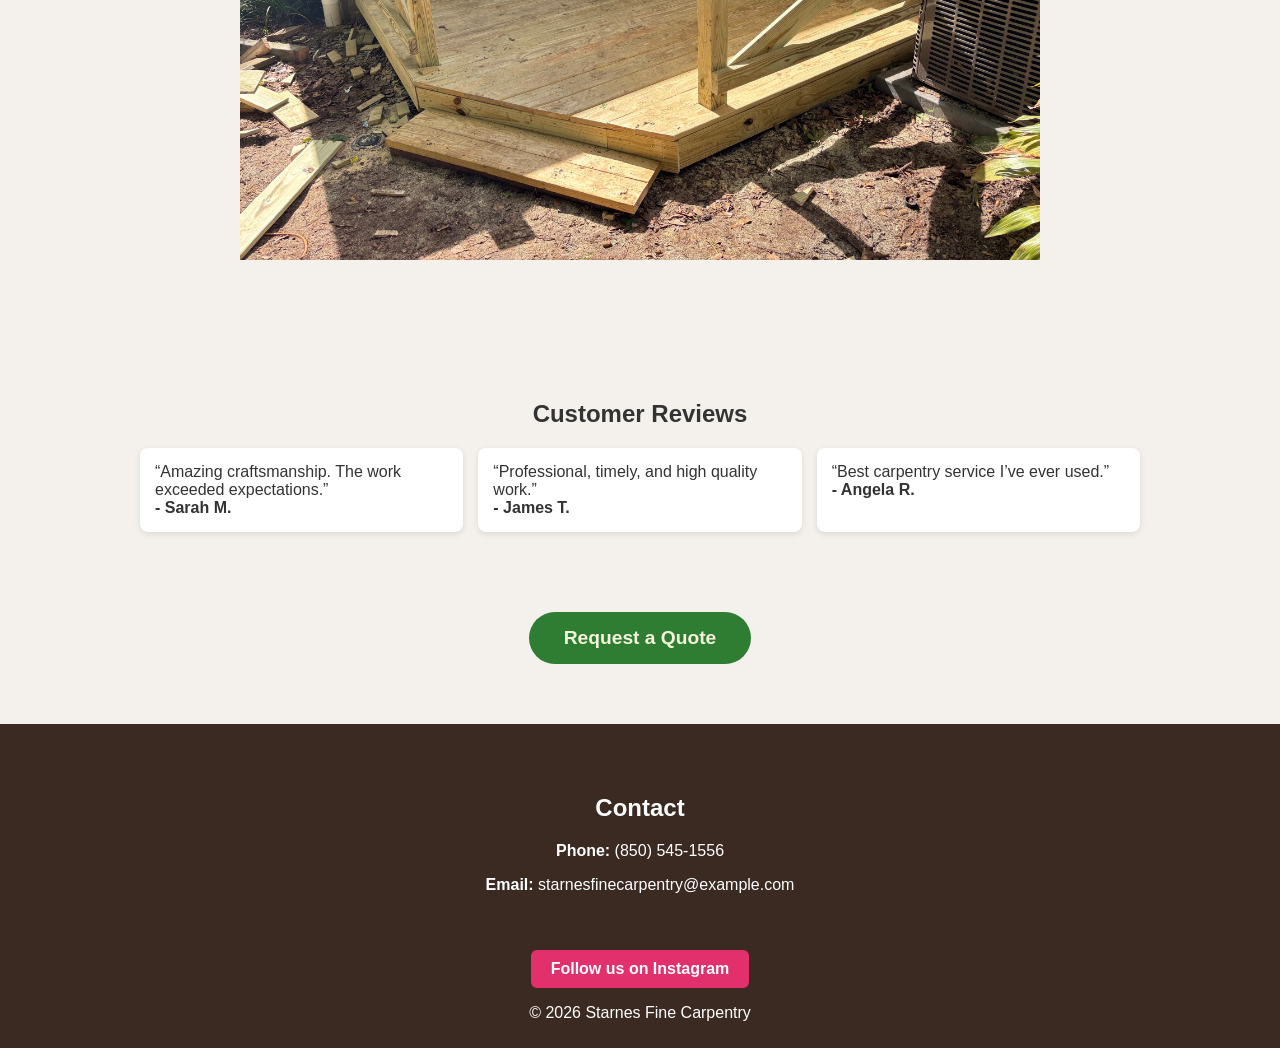
==== commit 654b19ce: "Update index.html" ====
--- a/index.html
+++ b/index.html
@@ -25,9 +25,13 @@
     Message me for quotes or questions!
   </p>
   </div> 
+</section>
+
+section {
   margin-bottom: 40px;
-</section>
-
+}
+  
+  
 <section id="work">
   <h2>Closets</h2>
 
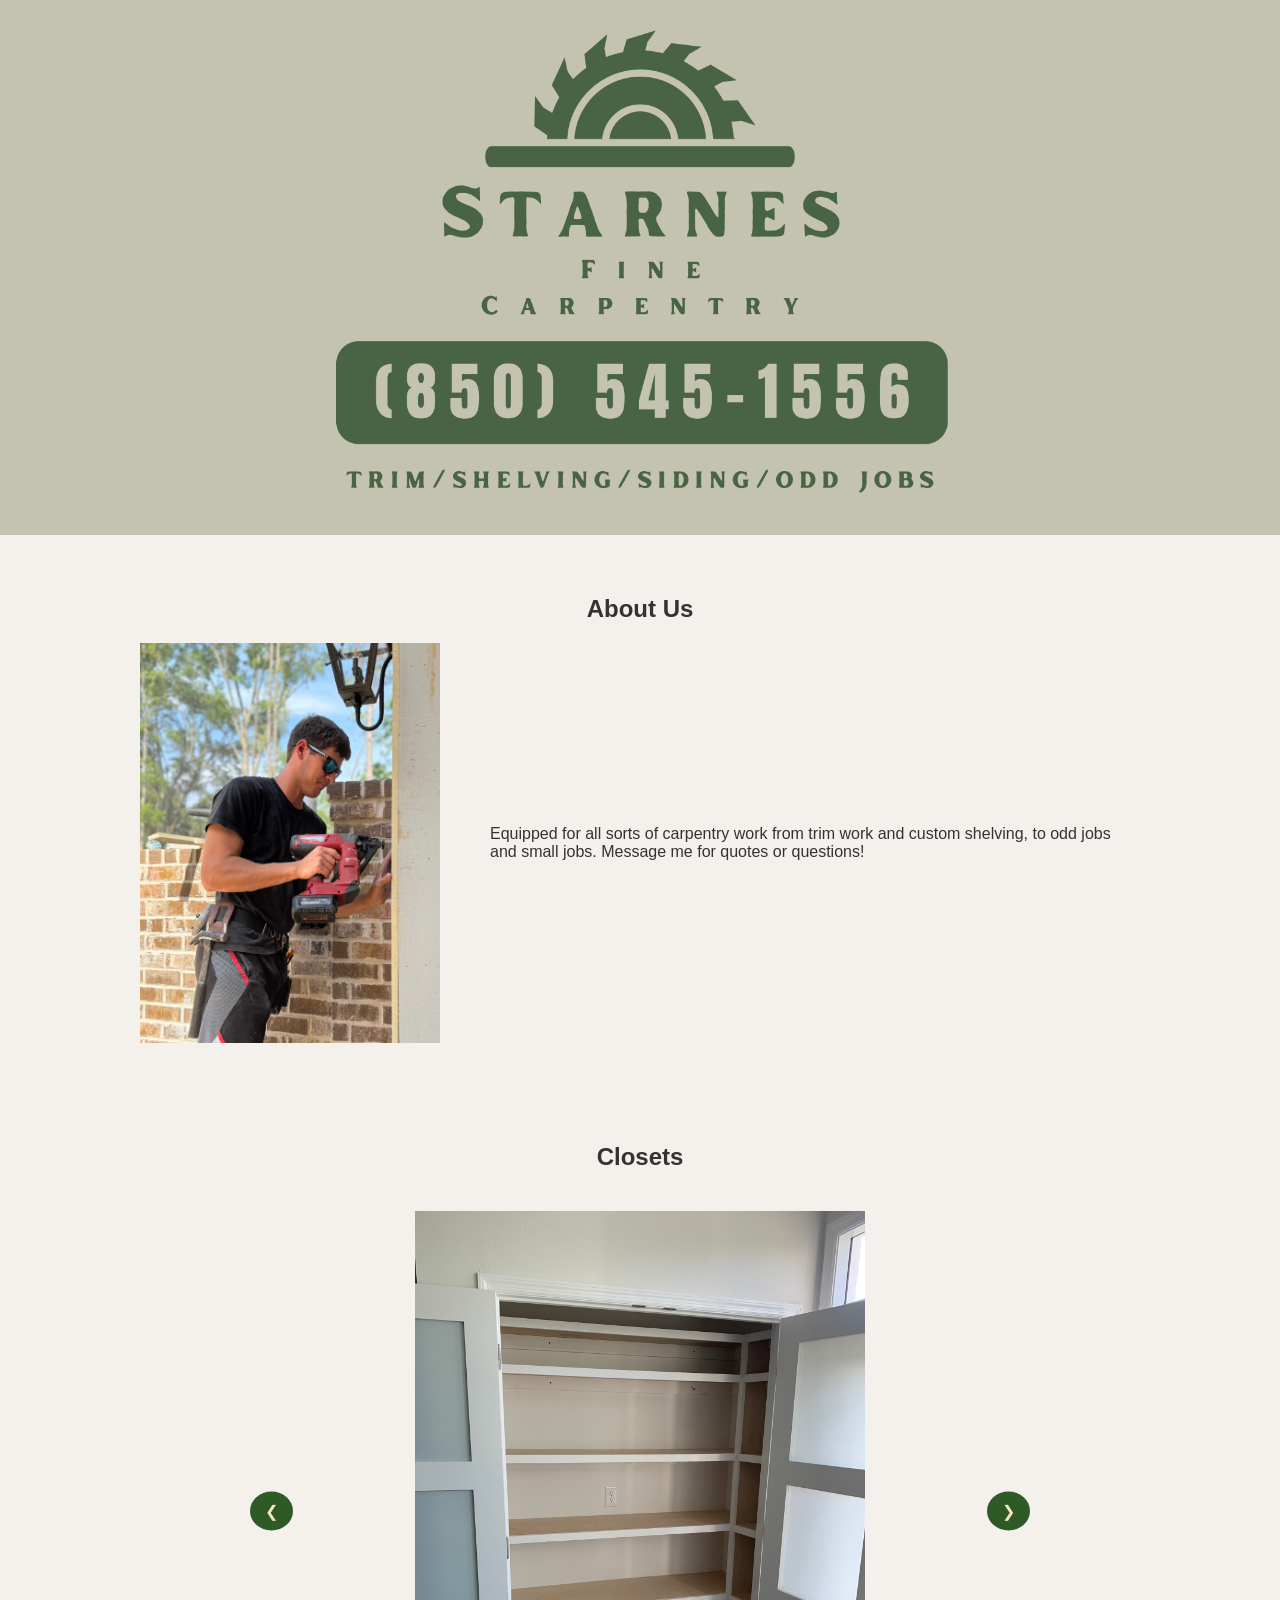
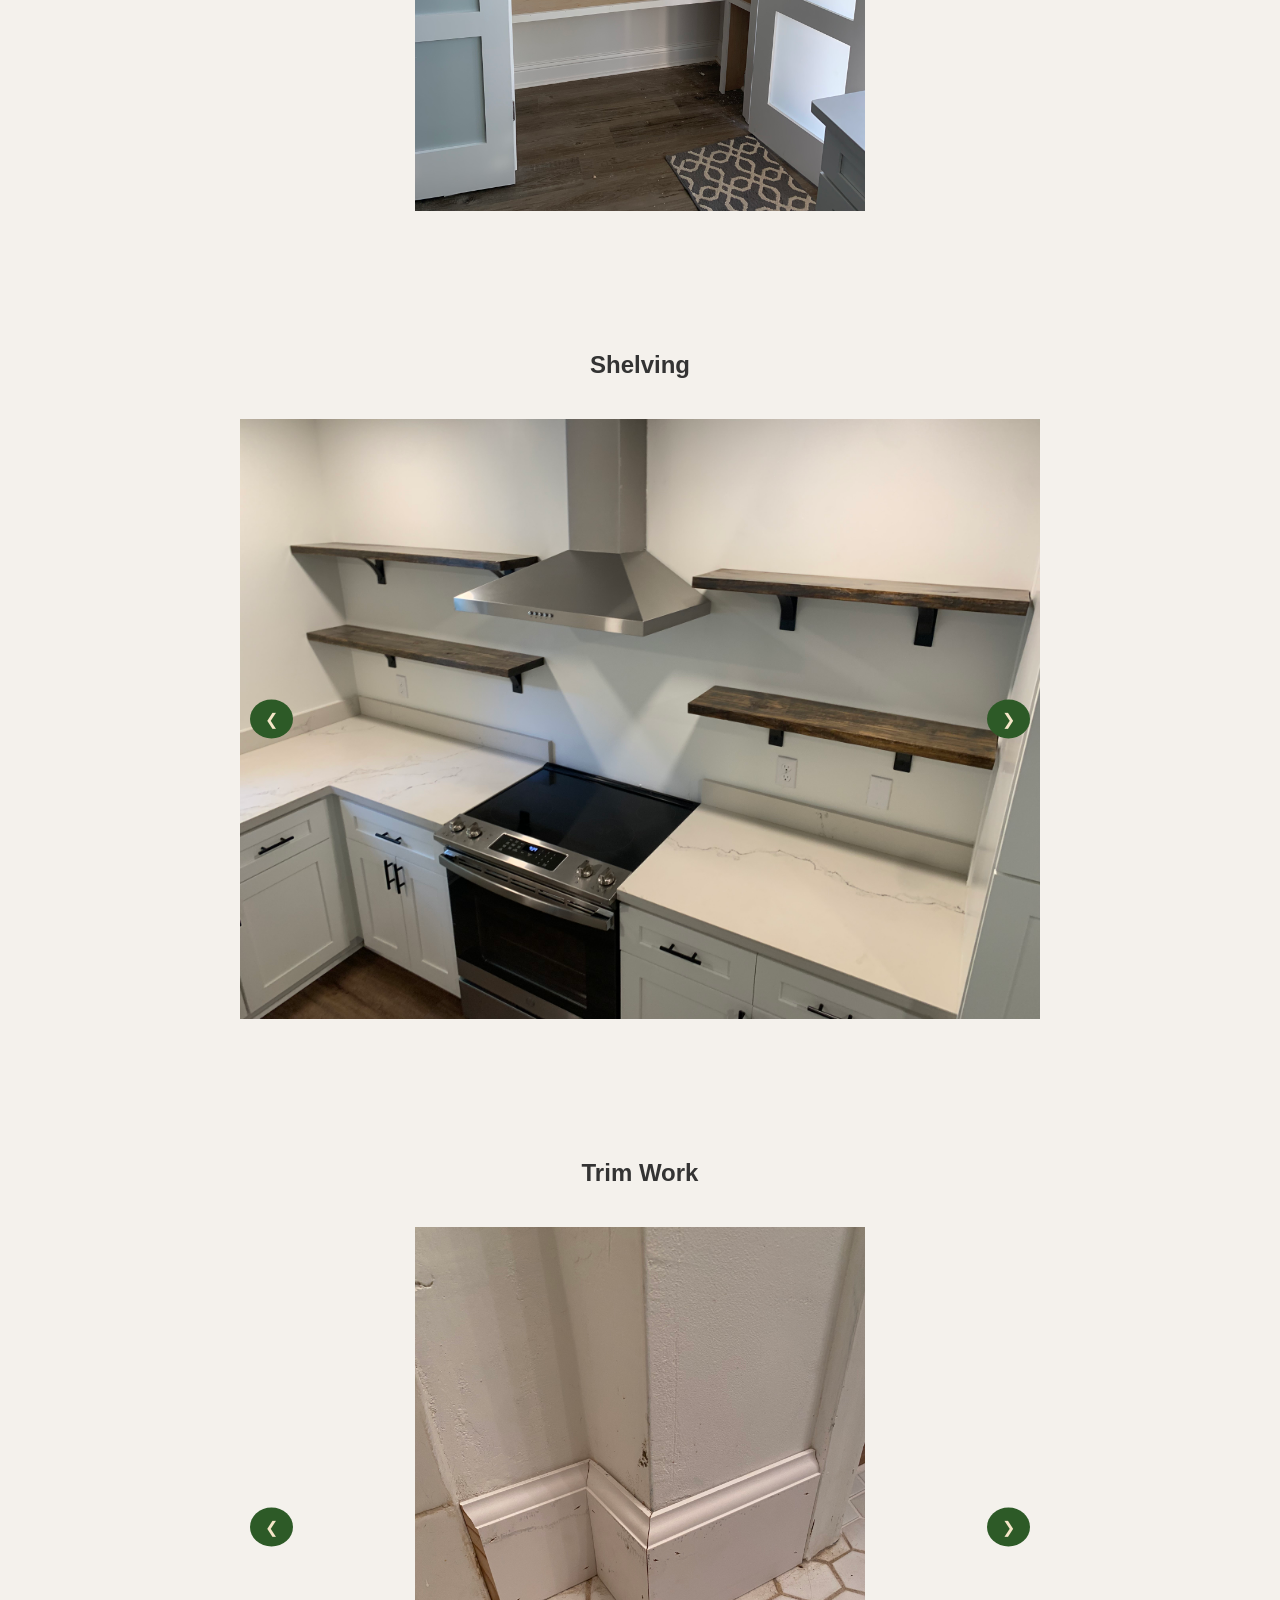
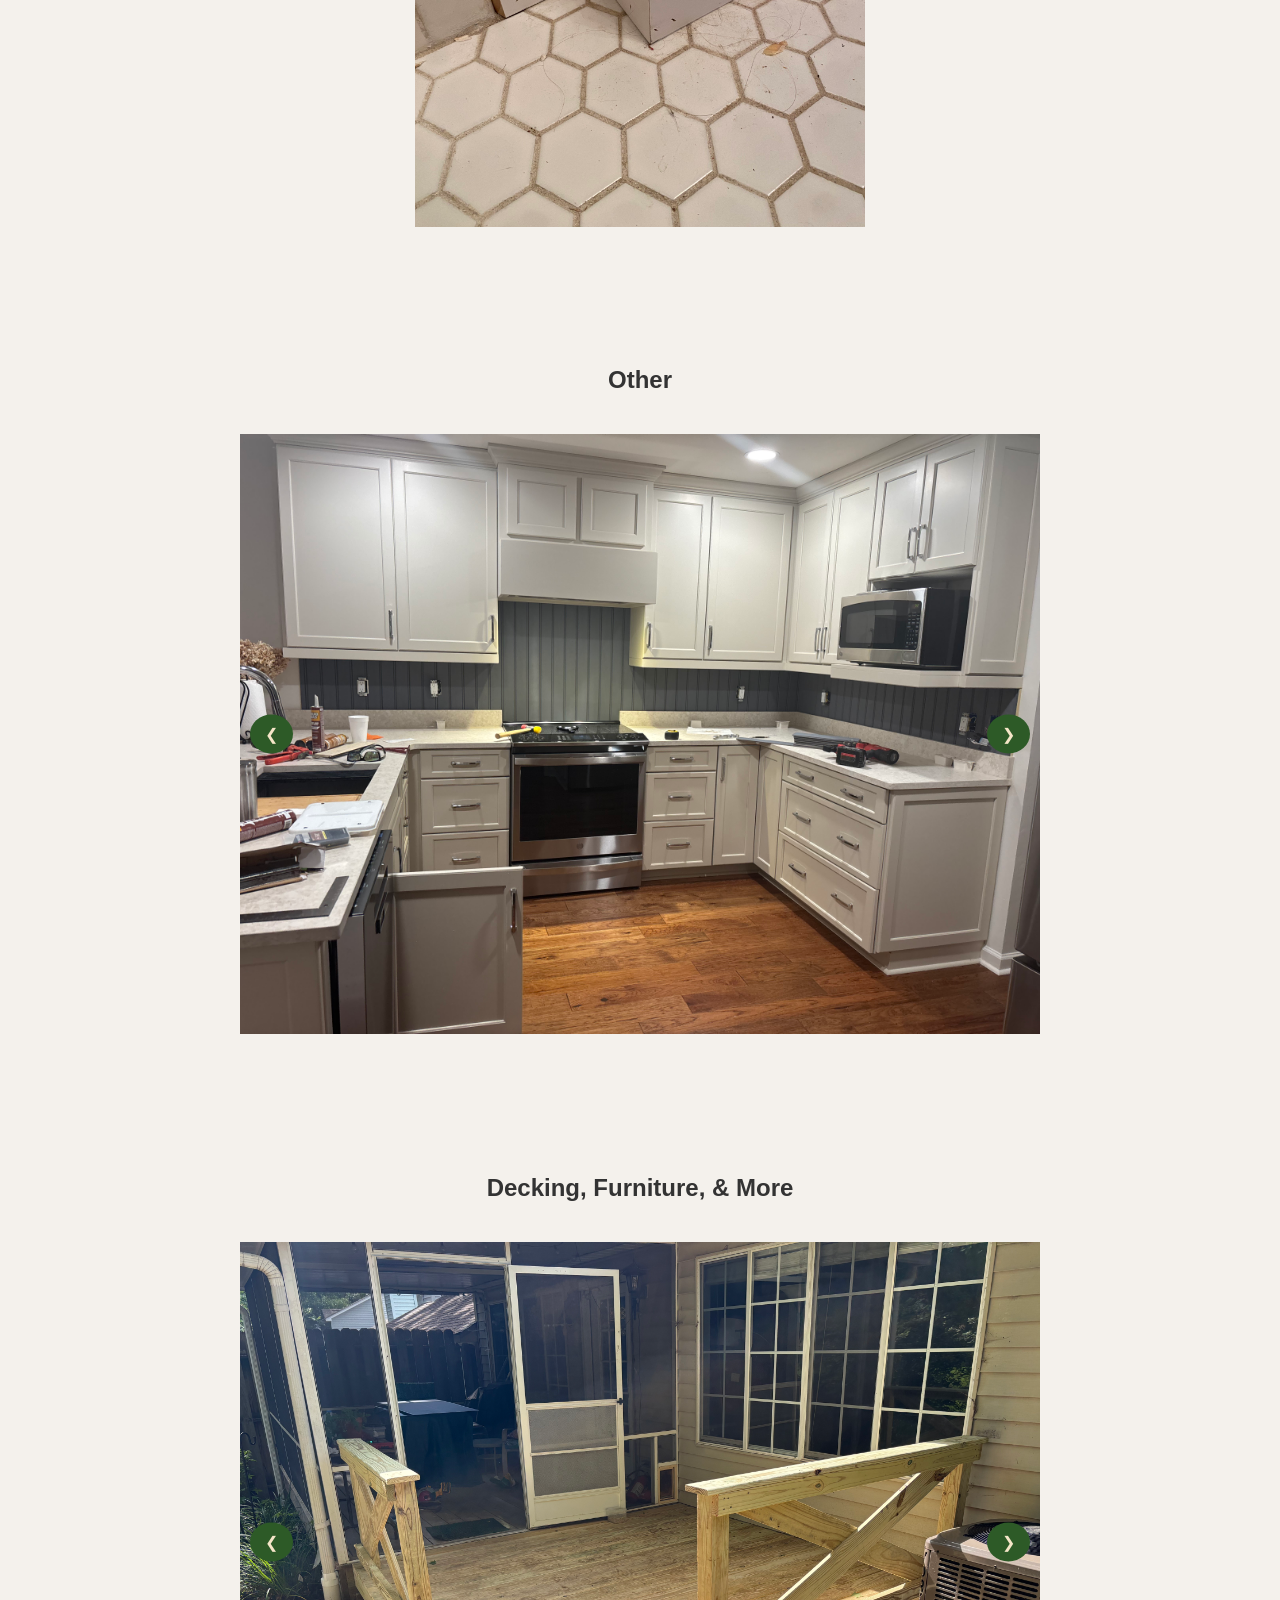
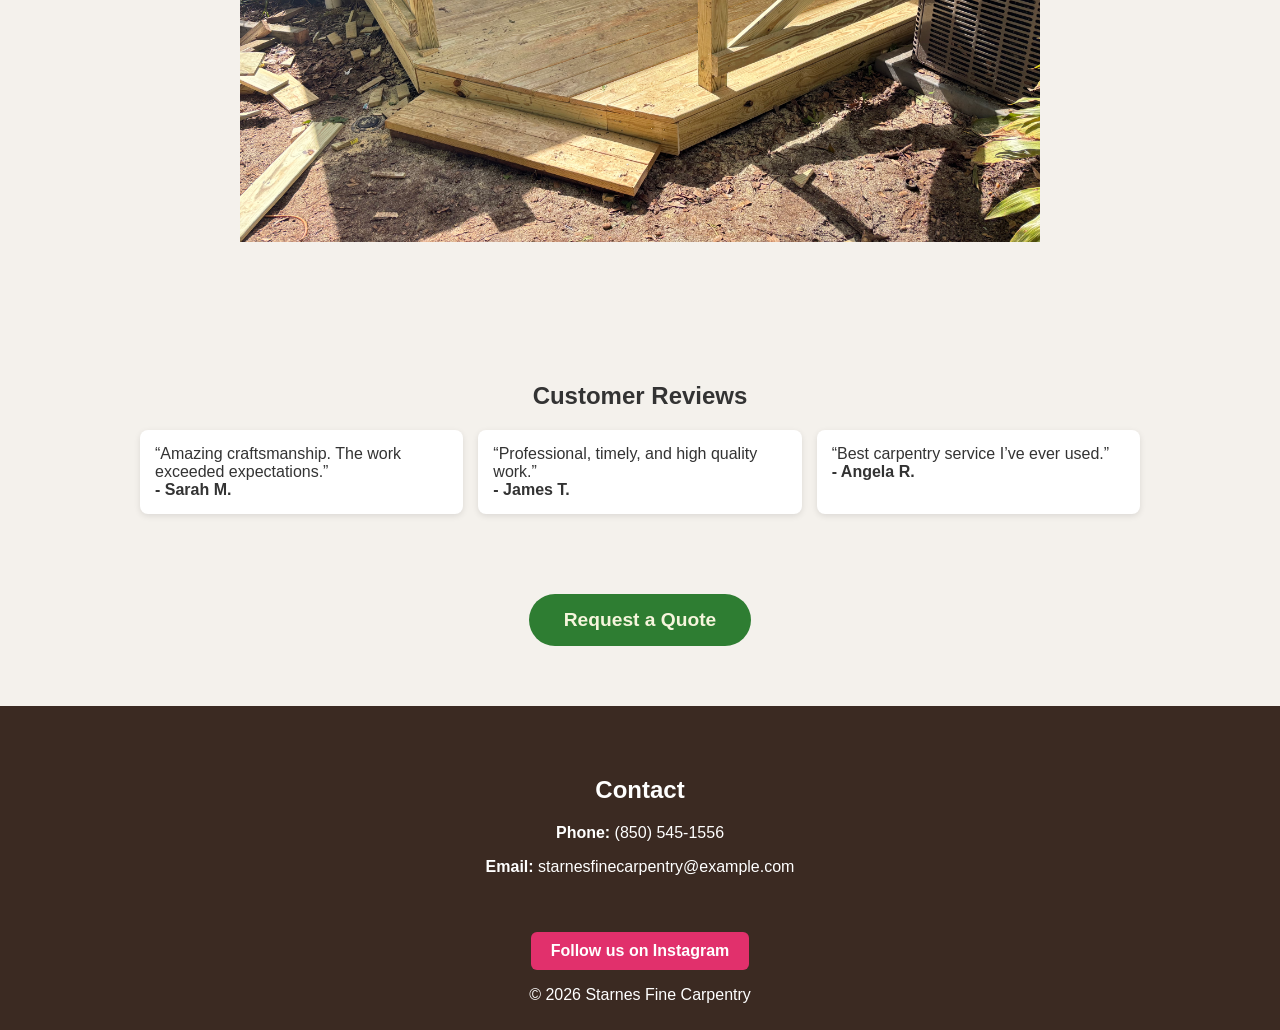
==== commit 5e15dd4d: "Update index.html" ====
--- a/index.html
+++ b/index.html
@@ -26,10 +26,6 @@
   </p>
   </div> 
 </section>
-
-section {
-  margin-bottom: 40px;
-}
   
   
 <section id="work">
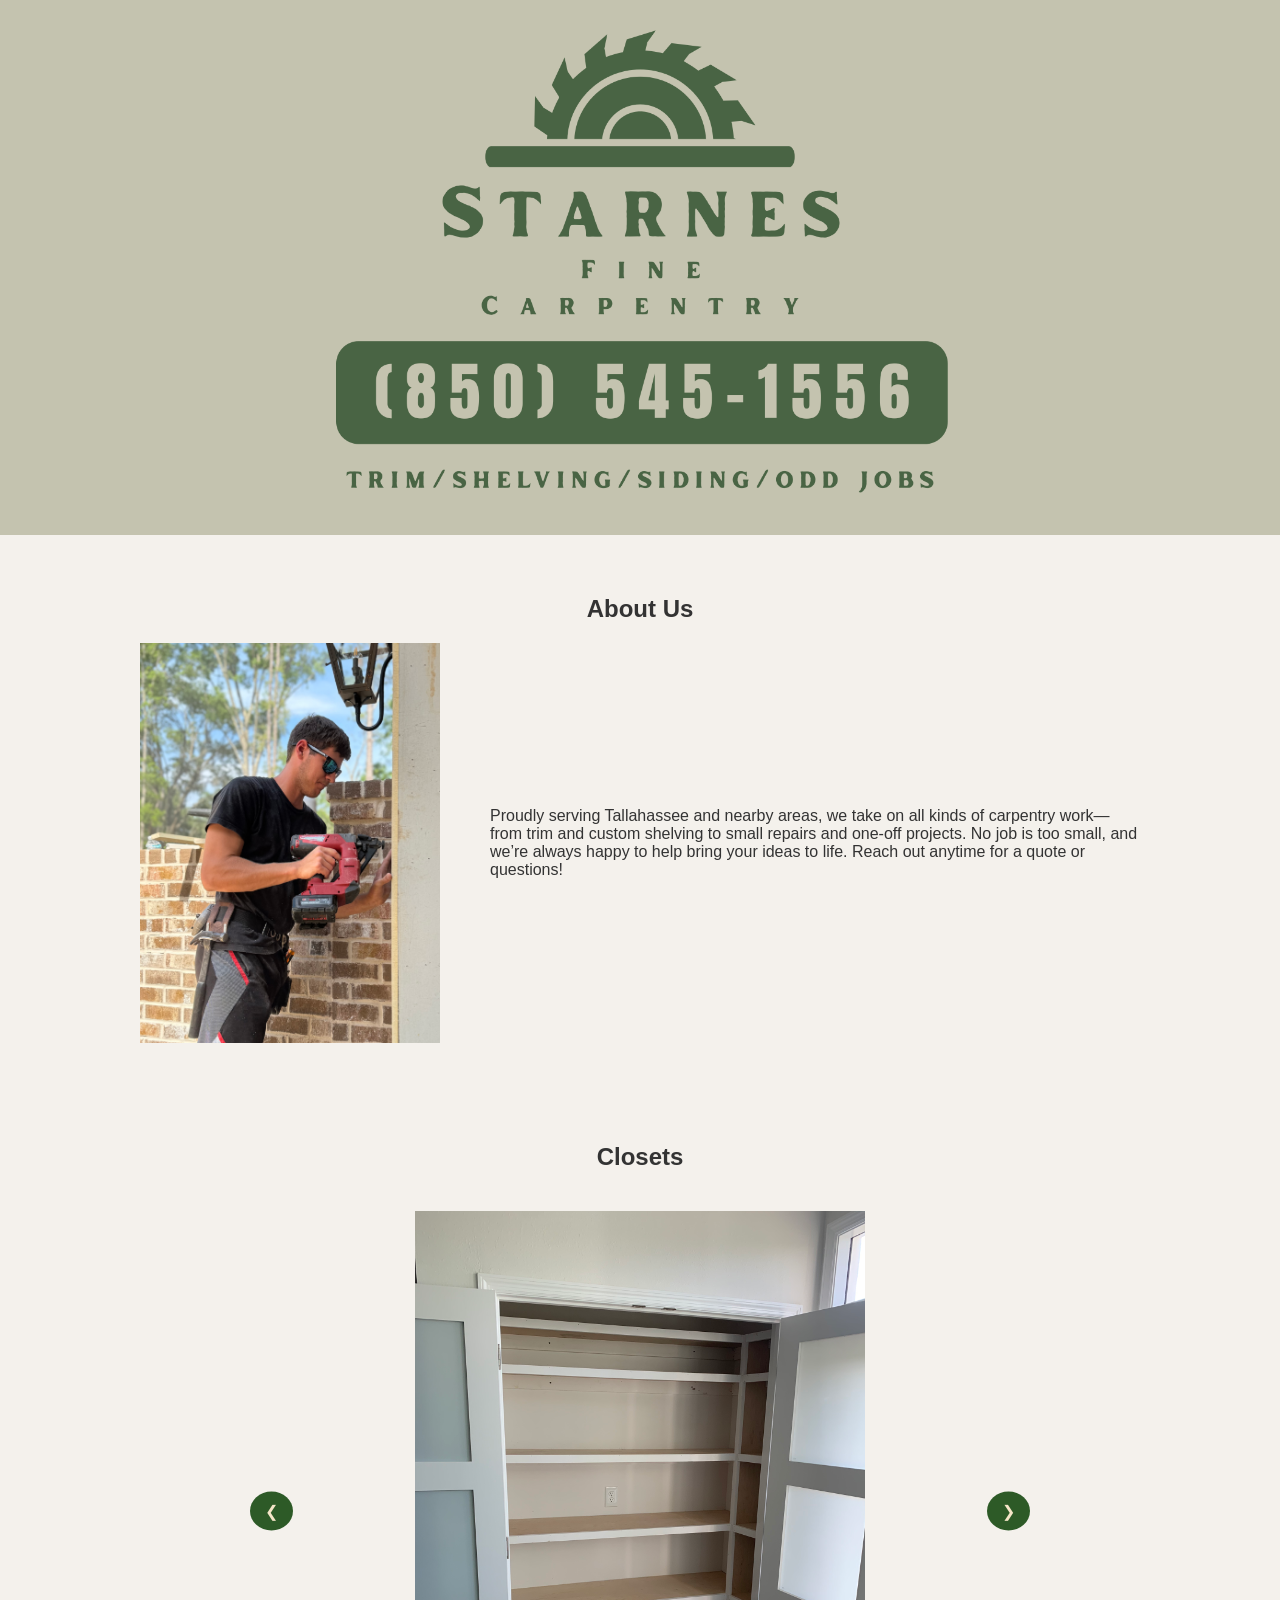
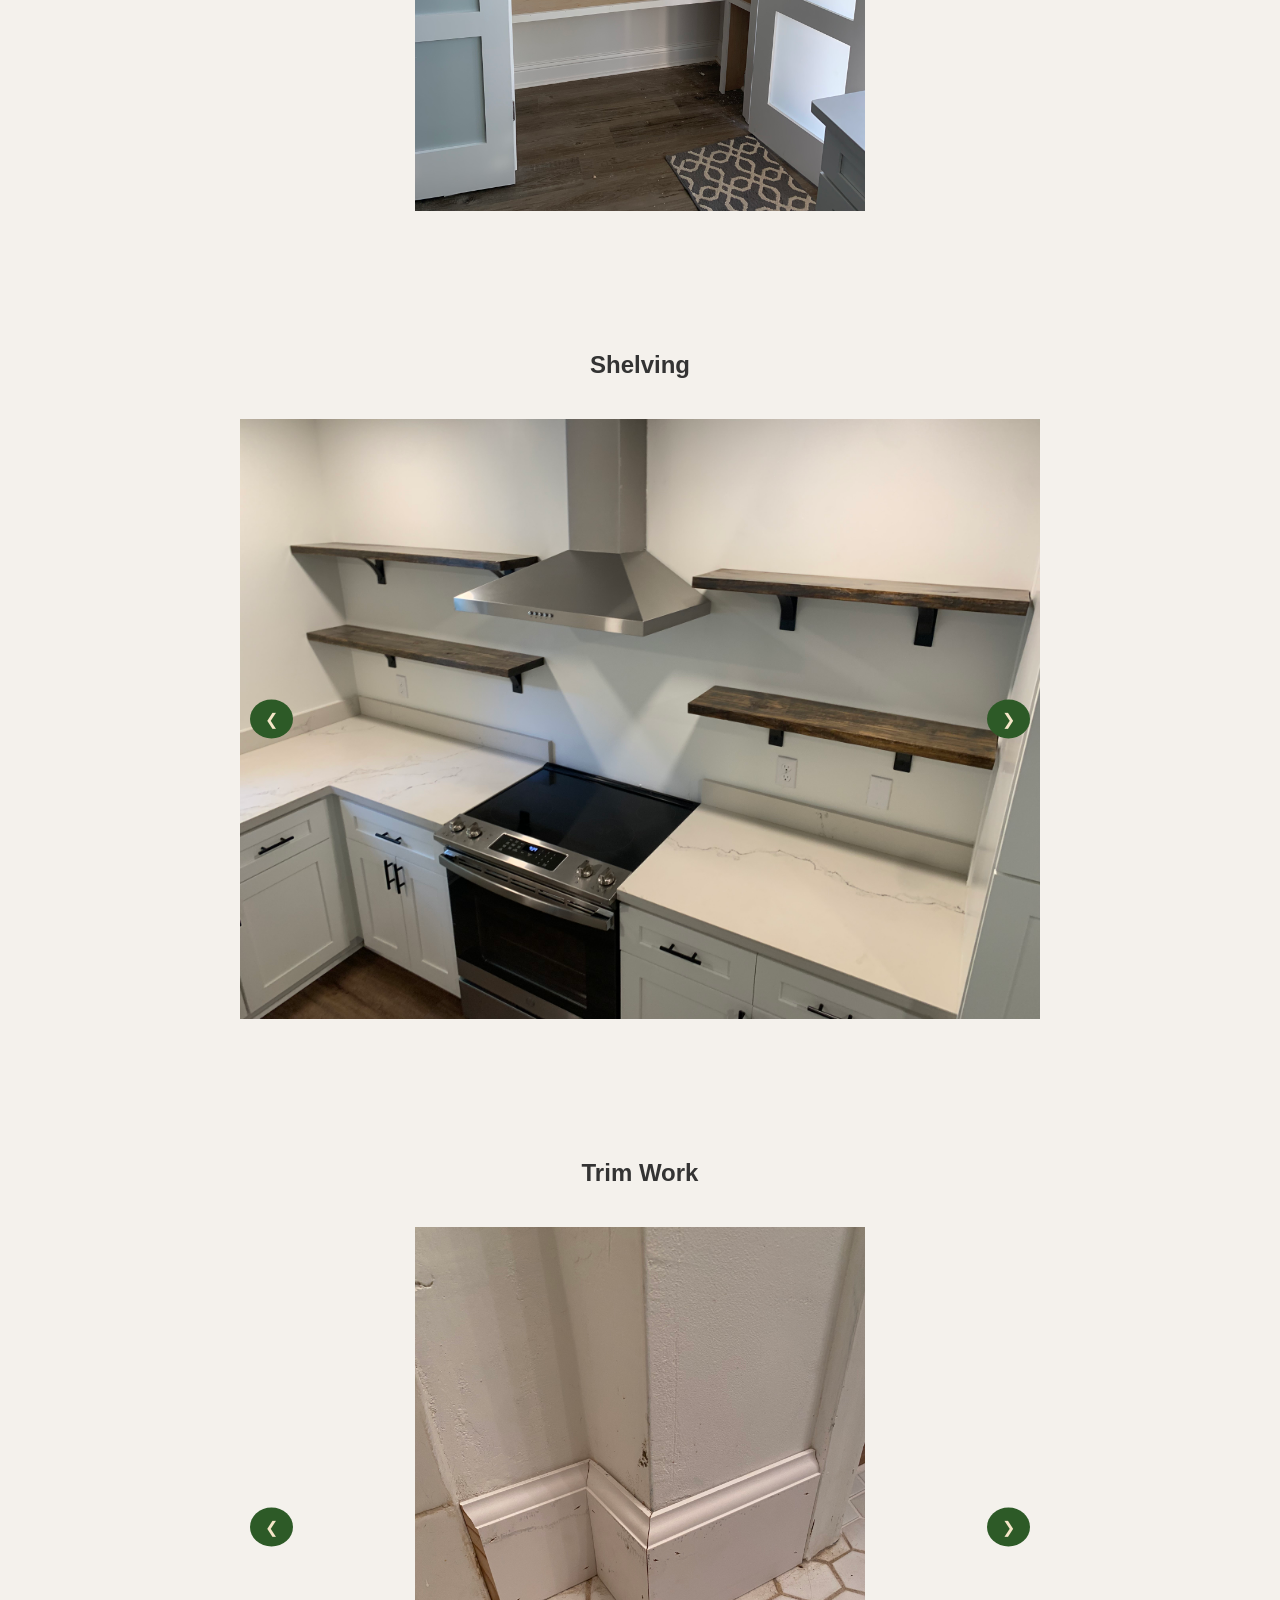
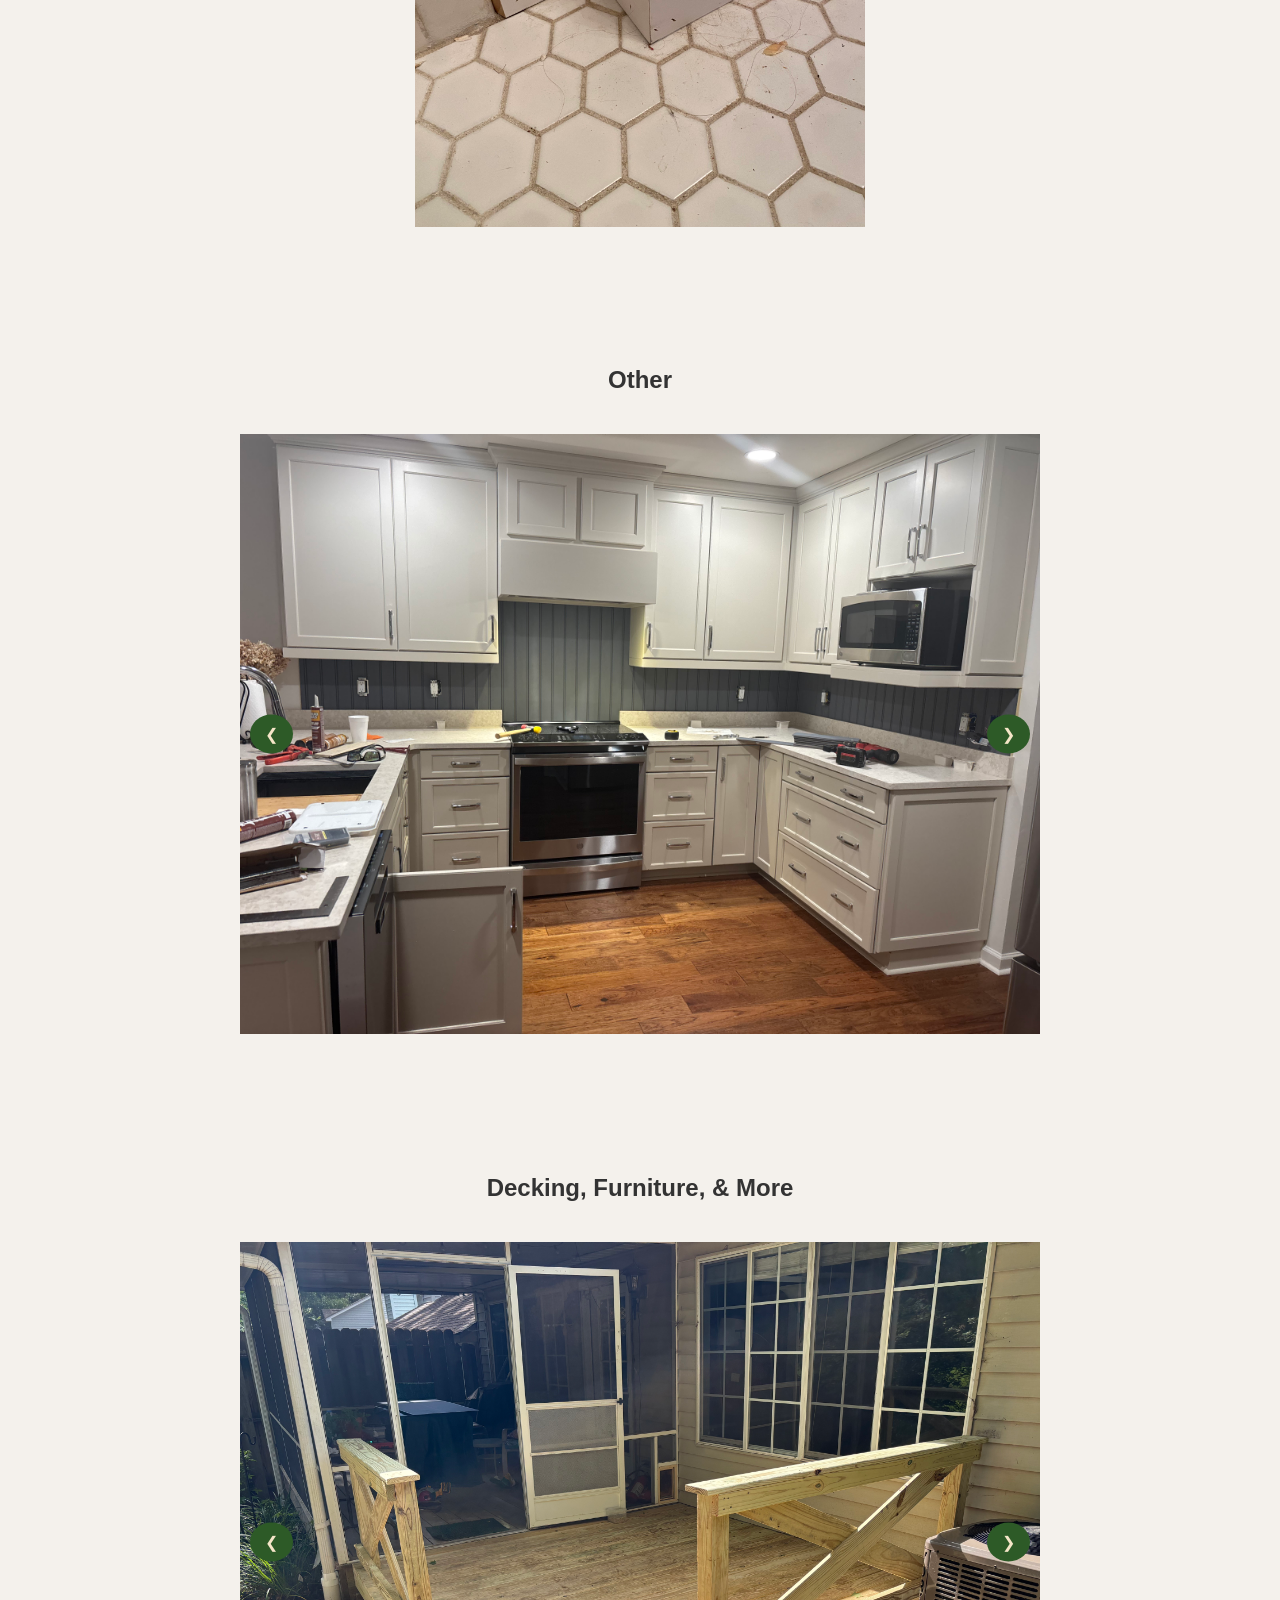
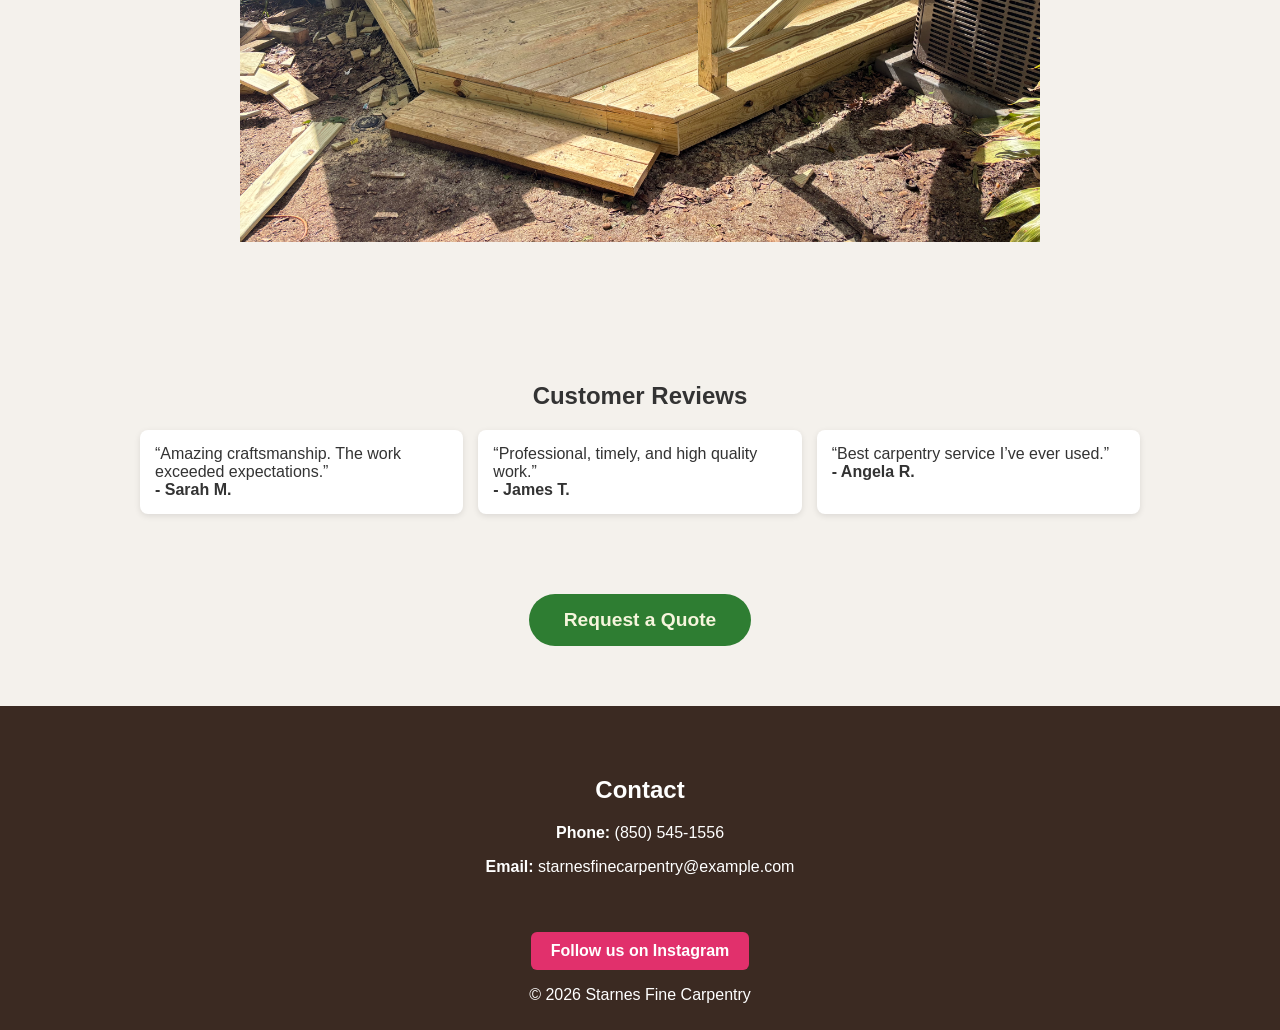
==== commit 3aa73795: "Update index.html" ====
--- a/index.html
+++ b/index.html
@@ -21,8 +21,9 @@
   <div class="text-image">
   <img src="images/IMG_1226.jpeg" alt="Work example">
   <p>
-    Equipped for all sorts of carpentry work from trim work and custom shelving, to odd jobs and small jobs. 
-    Message me for quotes or questions!
+    Proudly serving Tallahassee and nearby areas, we take on all kinds of carpentry work—from trim and custom shelving to small repairs and one-off projects. 
+    No job is too small, and we’re always happy to help bring your ideas to life. 
+    Reach out anytime for a quote or questions!
   </p>
   </div> 
 </section>
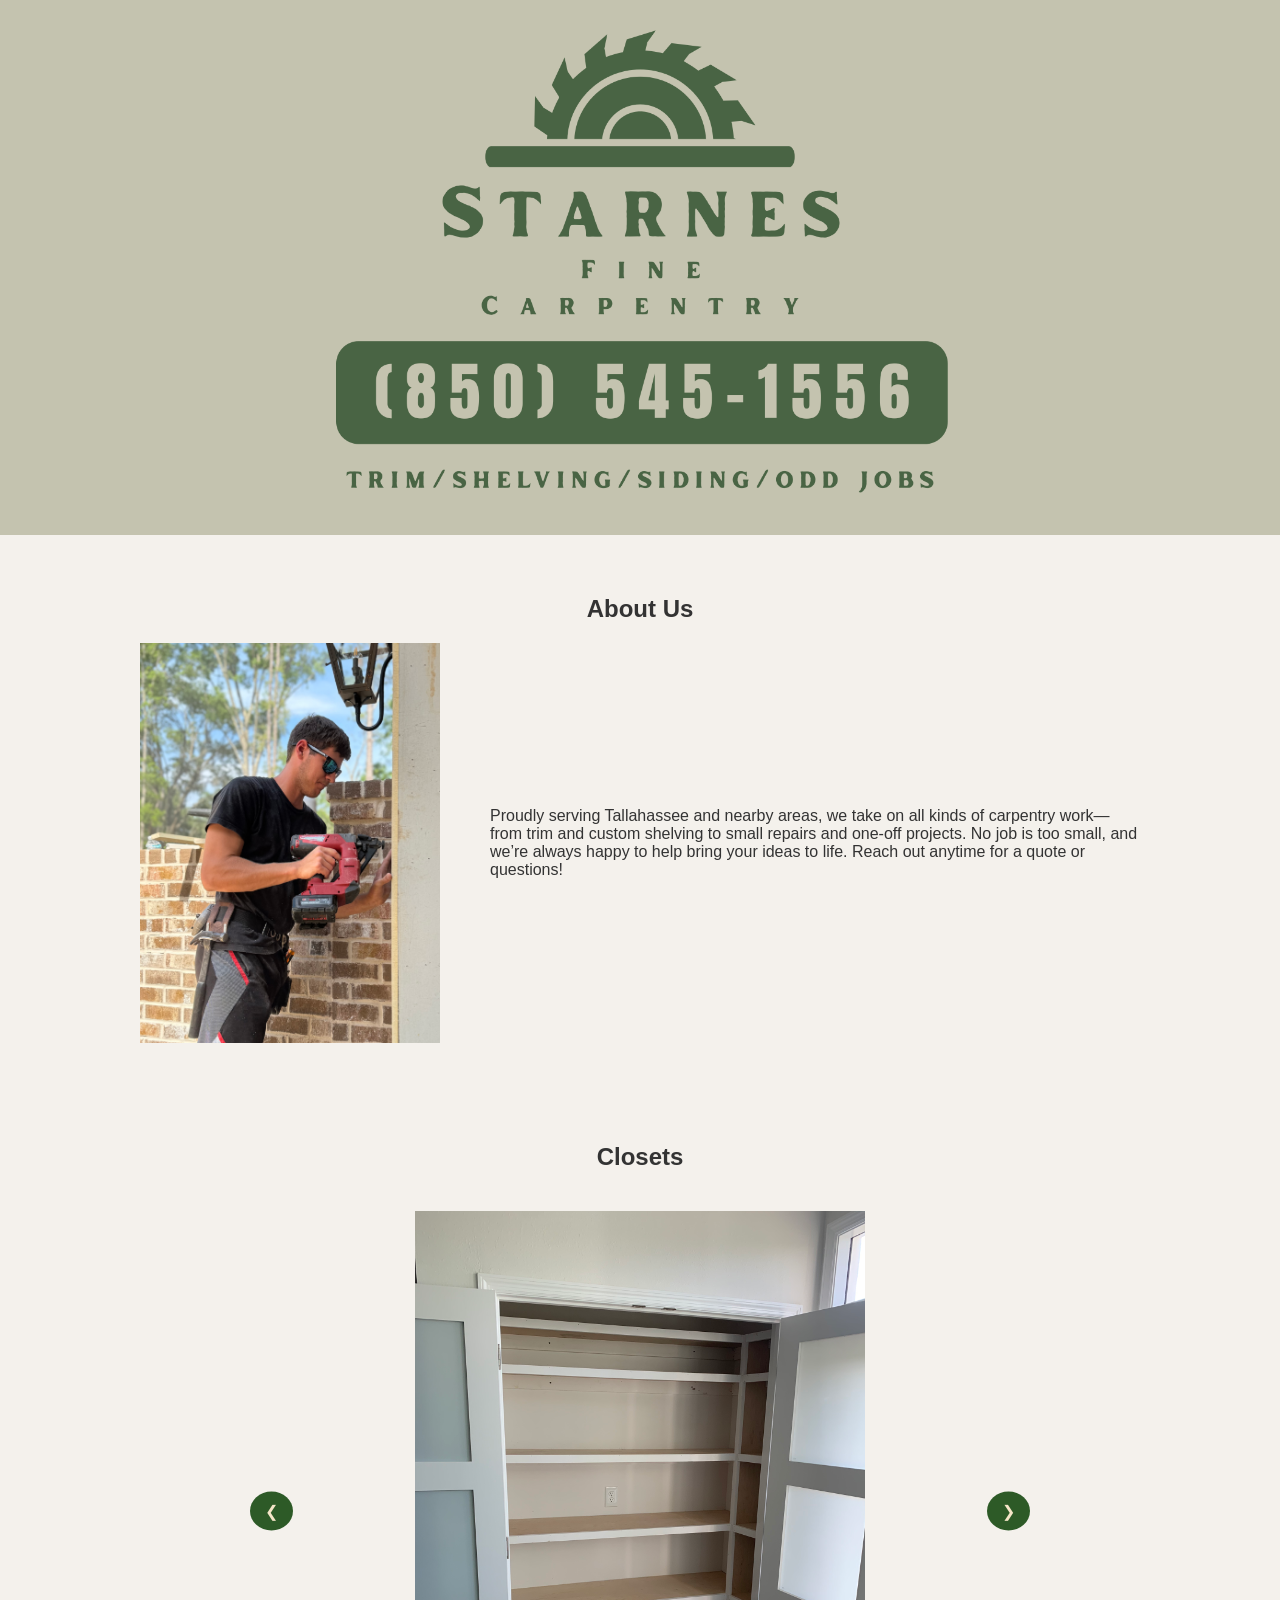
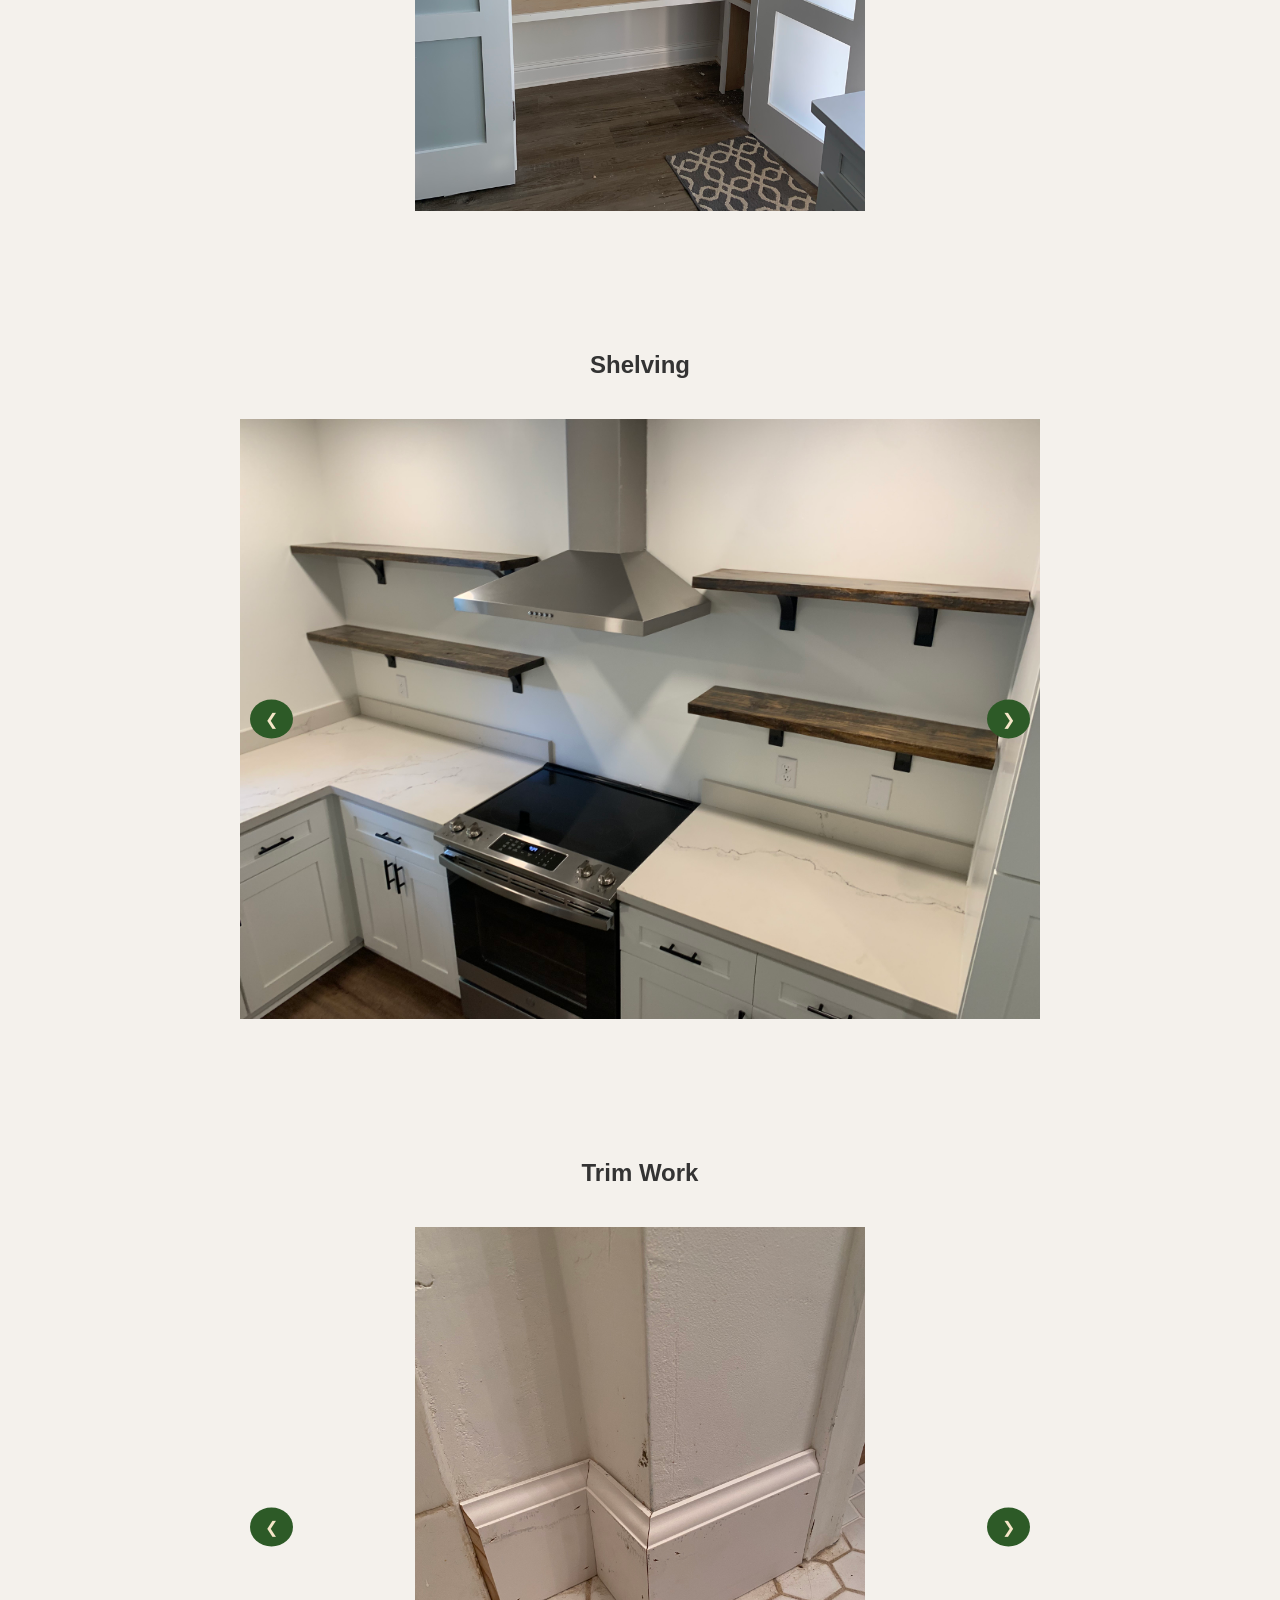
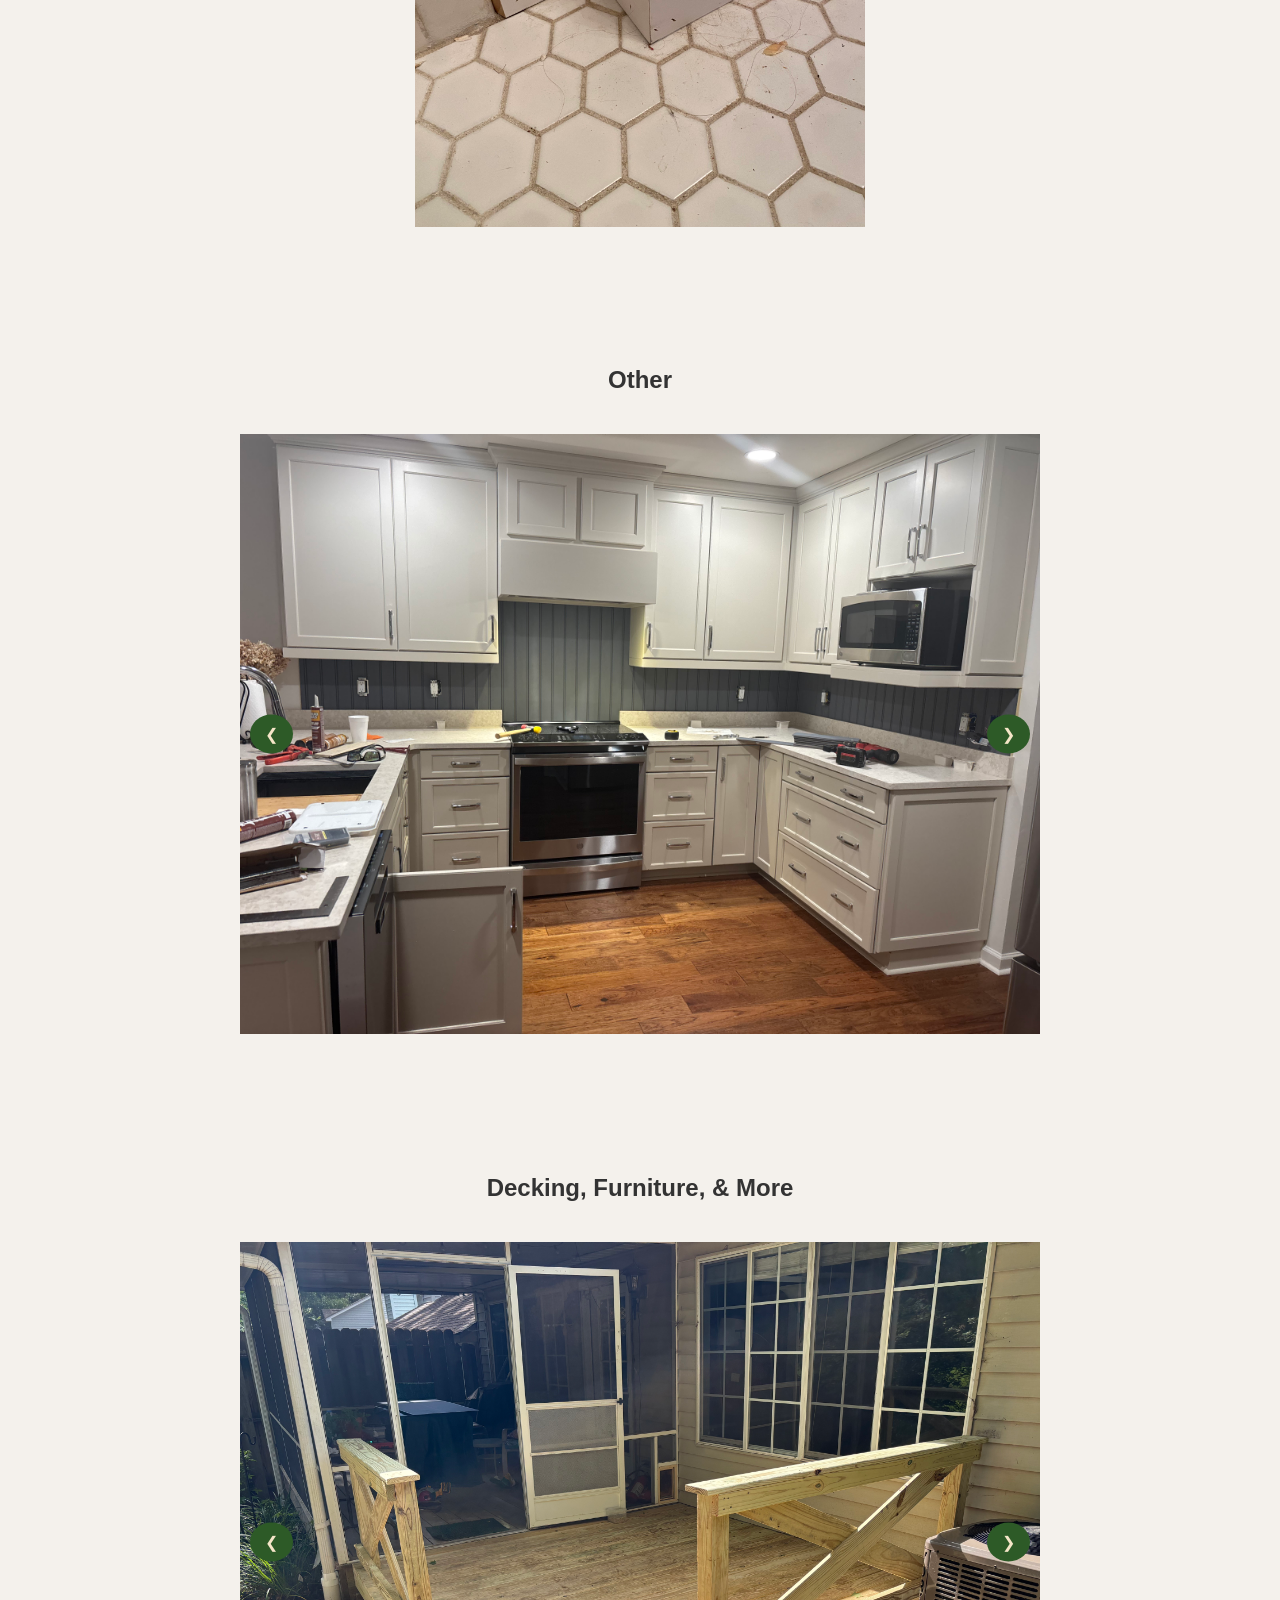
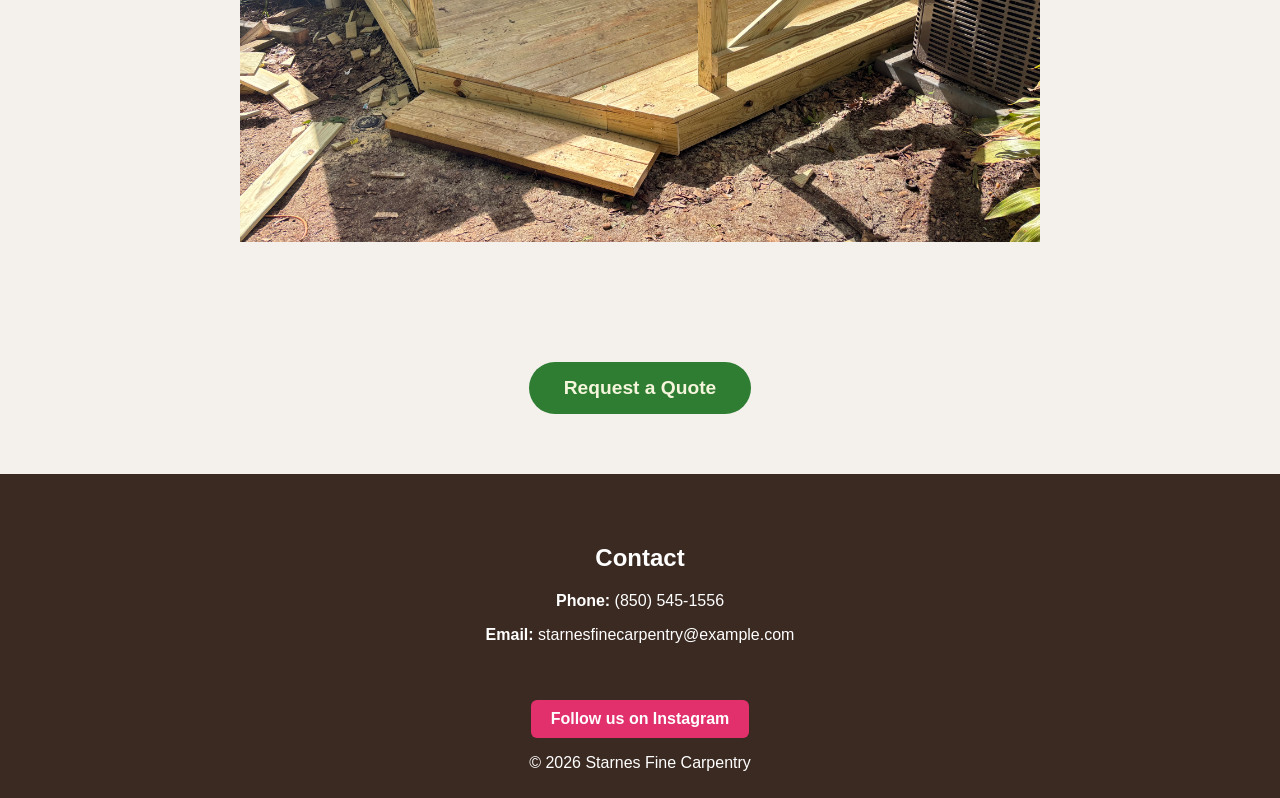
==== commit fad4ae3b: "Update index.html" ====
--- a/index.html
+++ b/index.html
@@ -173,27 +173,7 @@
   </div>
 </section>
 
-  
-<section id="reviews">
-  <h2>Customer Reviews</h2>
-
-  <div class="grid">
-    <div class="card">
-      “Amazing craftsmanship. The work exceeded expectations.”
-      <br><strong>- Sarah M.</strong>
-    </div>
-
-    <div class="card">
-      “Professional, timely, and high quality work.”
-      <br><strong>- James T.</strong>
-    </div>
-
-    <div class="card">
-      “Best carpentry service I’ve ever used.”
-      <br><strong>- Angela R.</strong>
-    </div>
-  </div>
-</section>
+
 
 <div class="button-container">
   <link rel="stylesheet" href="style.css">
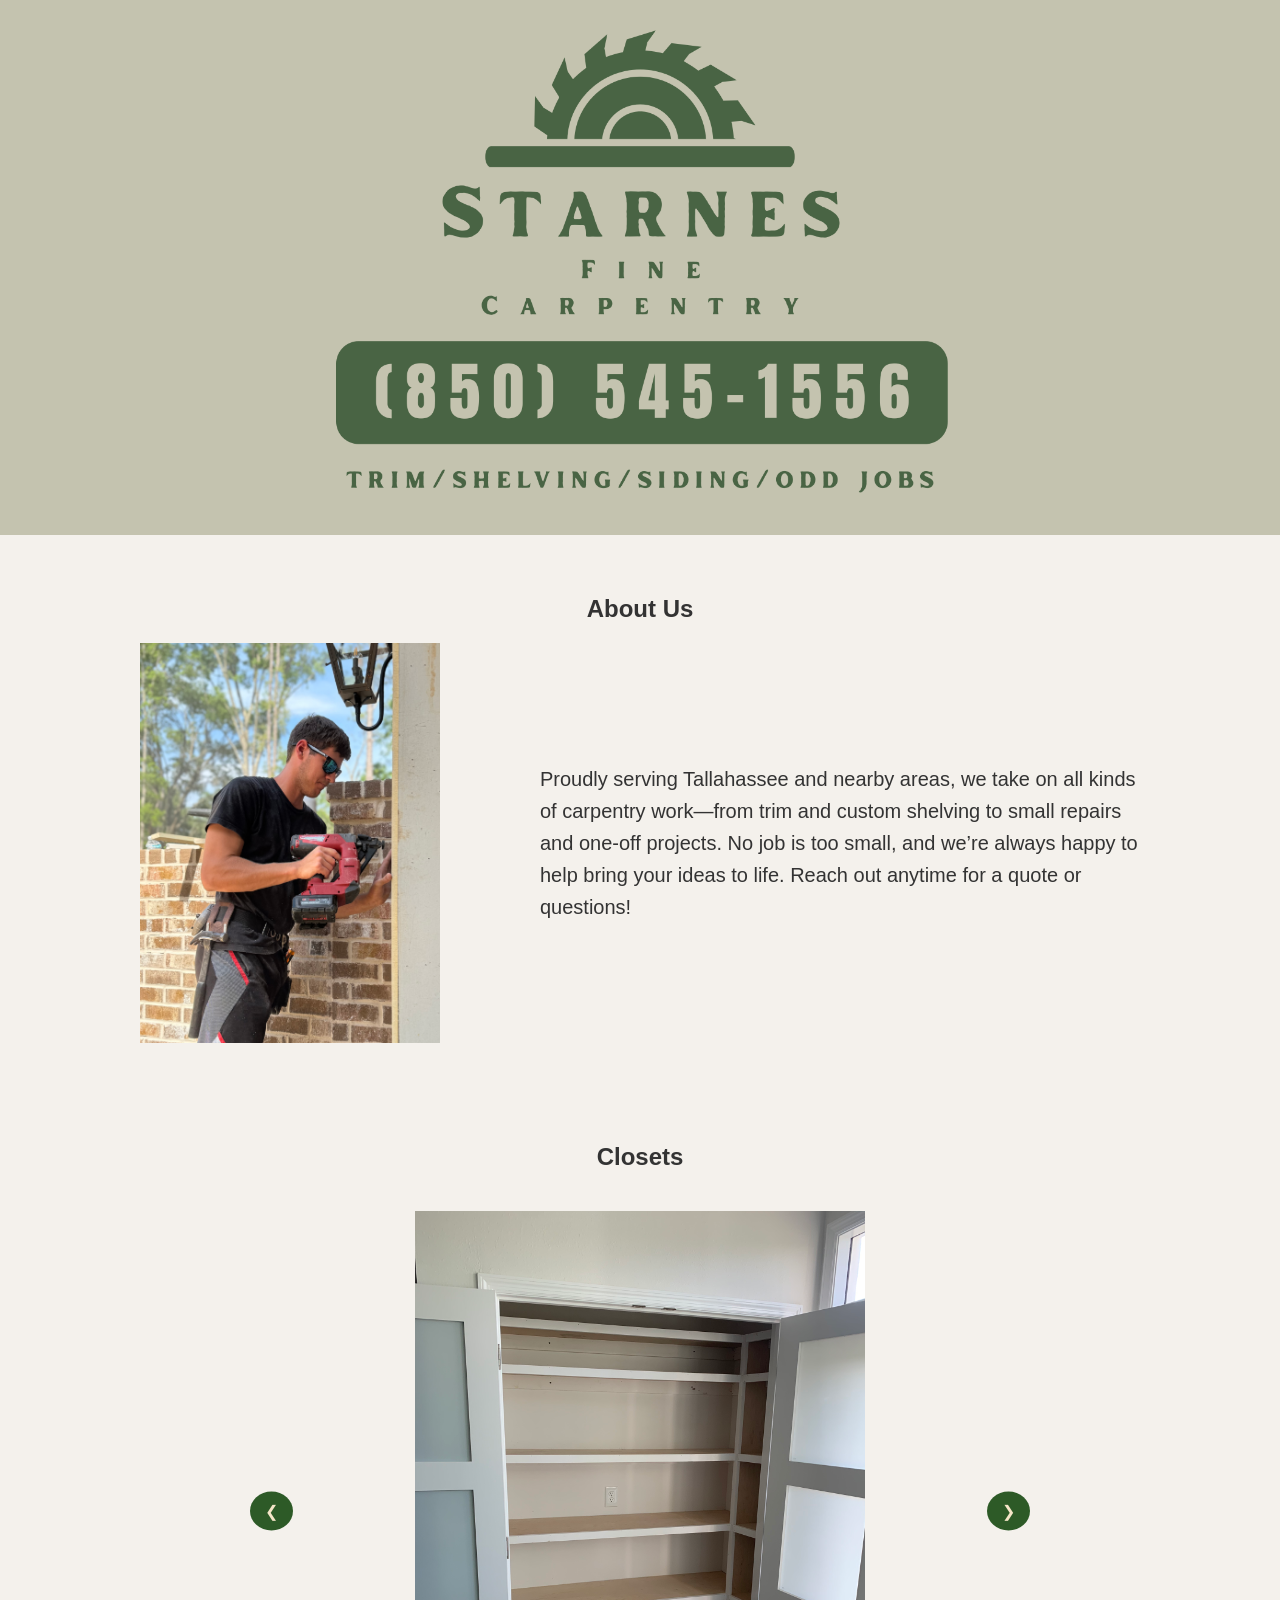
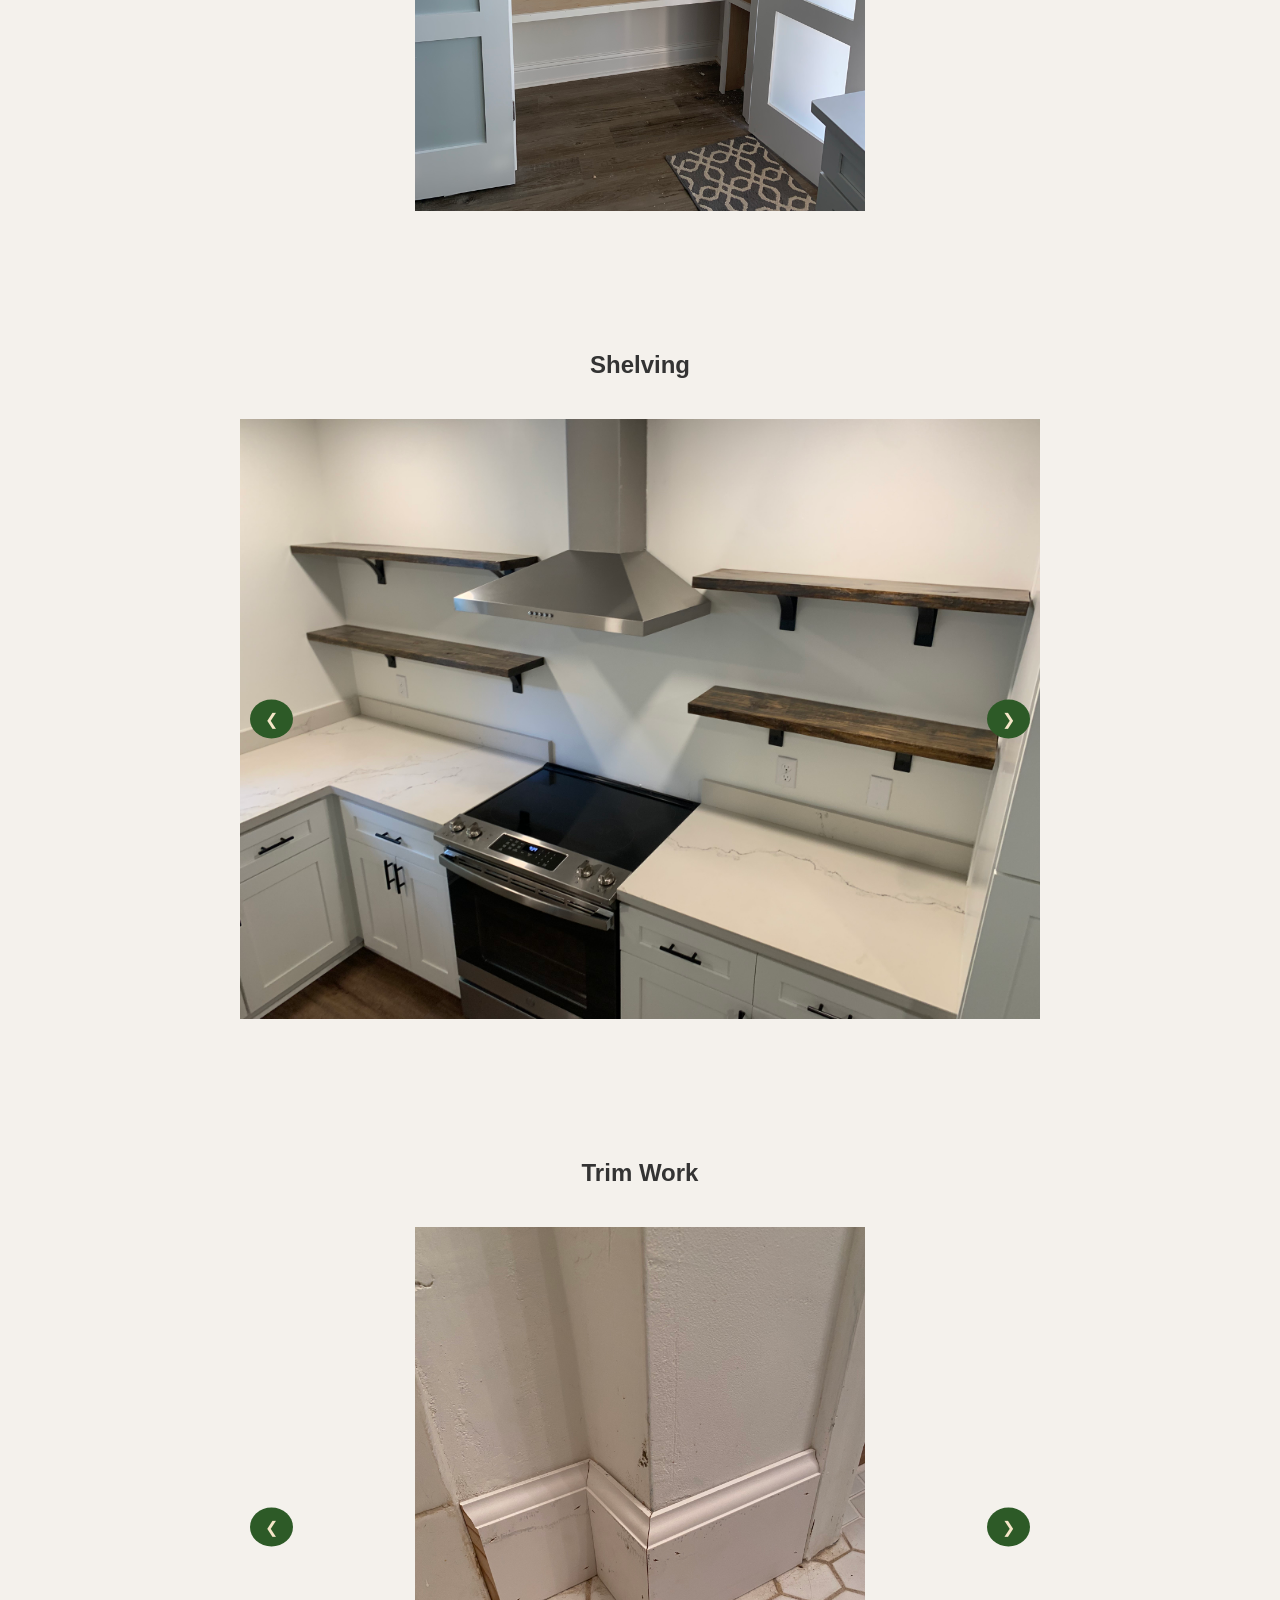
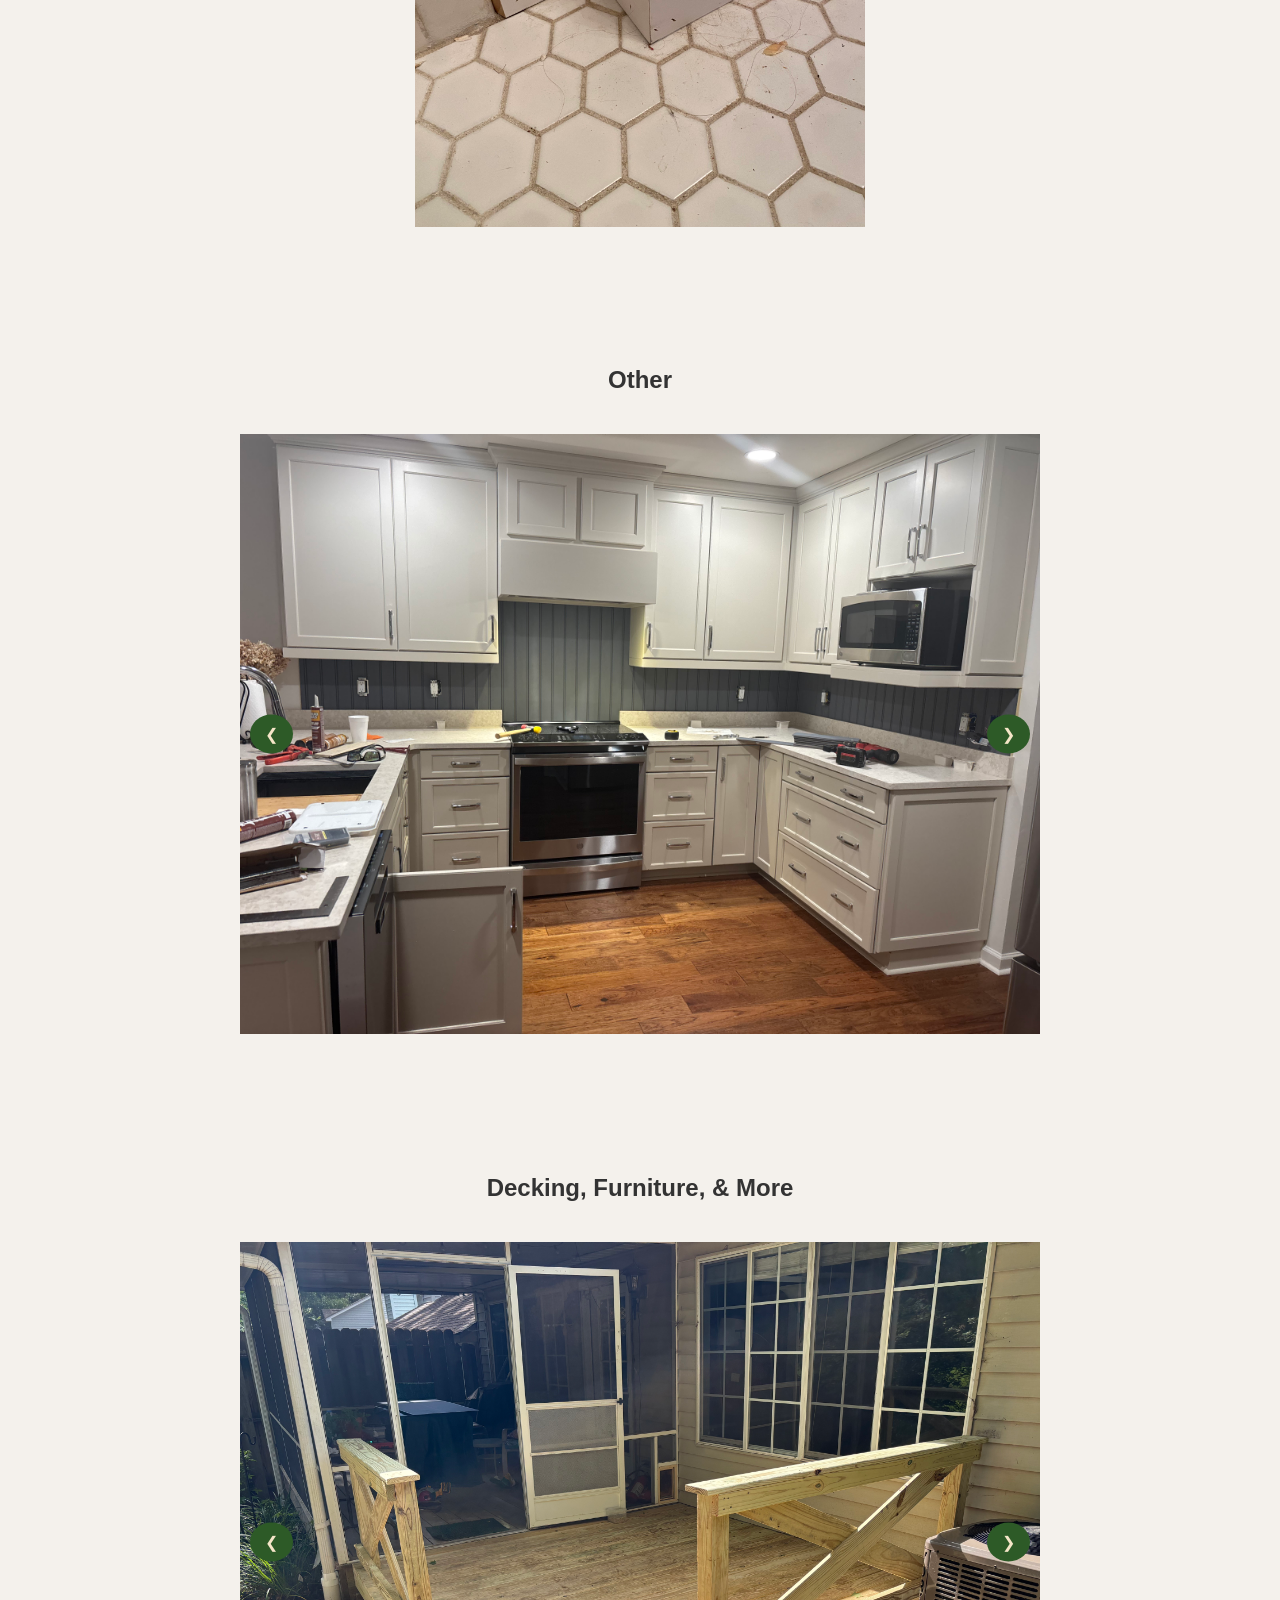
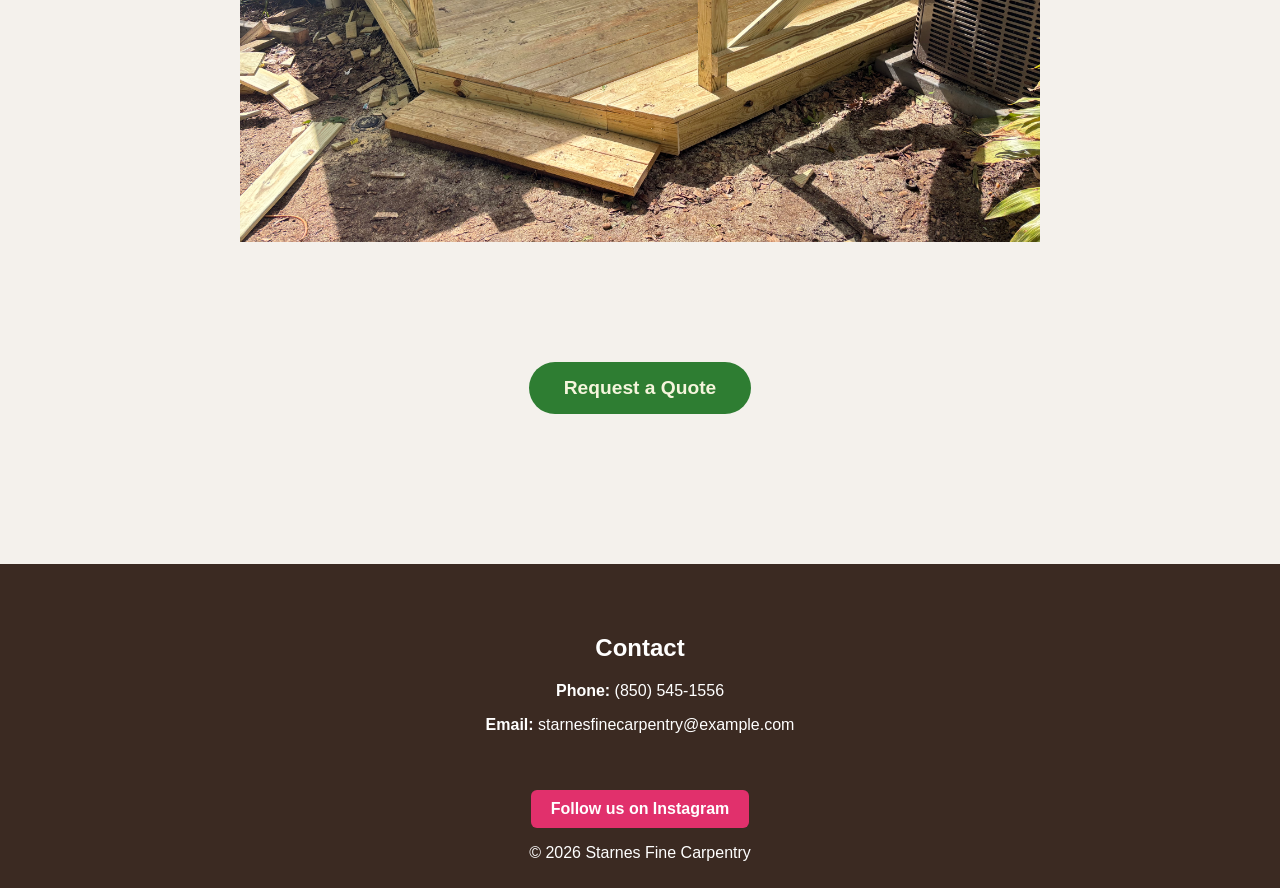
==== commit 1c221366: "Update index.html" ====
--- a/index.html
+++ b/index.html
@@ -29,7 +29,7 @@
 </section>
   
   
-<section id="work">
+<section class="work">
   <h2>Closets</h2>
 
   <div class="media-slider" data-slider>
@@ -61,7 +61,7 @@
 
 
 
-<section id="work">
+<section class="work">
   <h2>Shelving</h2>
 
  <div class="media-slider" data-slider>
@@ -86,7 +86,7 @@
 </section>
 
 
-<section id="work">
+<section class="work">
   <h2>Trim Work</h2>
 
  <div class="media-slider" data-slider>
@@ -111,7 +111,7 @@
 </section>
 
 
-<section id="work">
+<section class="work">
   <h2>Other</h2>
 
   <div class="media-slider" data-slider>
@@ -139,7 +139,7 @@
   </div>
 </section>
   
-<section id="work">
+<section class="work">
   <h2>Decking, Furniture, & More</h2>
 
   <div class="media-slider" data-slider>
--- a/styles.css
+++ b/styles.css
@@ -15,7 +15,7 @@
 .text-image {
   display: flex;
   align-items: center;
-  gap: 50px !important;
+  gap: 100px !important;
 }
 
 .text-image img {
@@ -23,6 +23,28 @@
   height: auto !important;
   object-fit: cover;
 }
+
+.text-image p {
+  font-size: 20px;
+  line-height: 1.6;
+}
+
+@media (max-width: 768px) {
+  .text-image {
+    flex-direction: column;
+    text-align: center;
+  }
+
+  .text-image img {
+    width: 100%;
+    max-width: 350px;
+  }
+
+  .text-image p {
+    font-size: 16px;
+  }
+}
+
 
 body {
   font-family: Arial, sans-serif;
@@ -172,6 +194,7 @@
 .button-container {
   text-align: center;
   margin: 40px 0;
+  margin-bottom: 150px;
 }
 
 .request-btn {
@@ -207,3 +230,51 @@
 .large-text {
   font-size: 1.5rem;
 }
+
+
+@media (max-width: 768px) {
+
+  /* CRITICAL: make slider positioning stable */
+  .media-slider {
+    position: relative;
+    overflow: hidden;
+  }
+
+  /* CRITICAL: arrows must be absolute */
+  .arrow {
+    position: absolute;
+    top: 50%;
+    transform: translateY(-50%);
+    z-index: 10;
+    background: rgba(0,0,0,0.5);
+    color: white;
+    border: none;
+    padding: 8px;
+  }
+
+  .arrow.left {
+    left: 10px;
+  }
+
+  .arrow.right {
+    right: 10px;
+  }
+
+  /* FIX inconsistent image/video behavior */
+  .slide img,
+  .slide video {
+    width: 100%;
+    height: 200px;
+    object-fit: cover;
+    display: block;
+  }
+
+  /* OPTIONAL: tighten spacing between sections */
+  h2 {
+    margin-bottom: 5px;
+  }
+
+  .media-slider {
+    margin-top: 5px;
+  }
+}
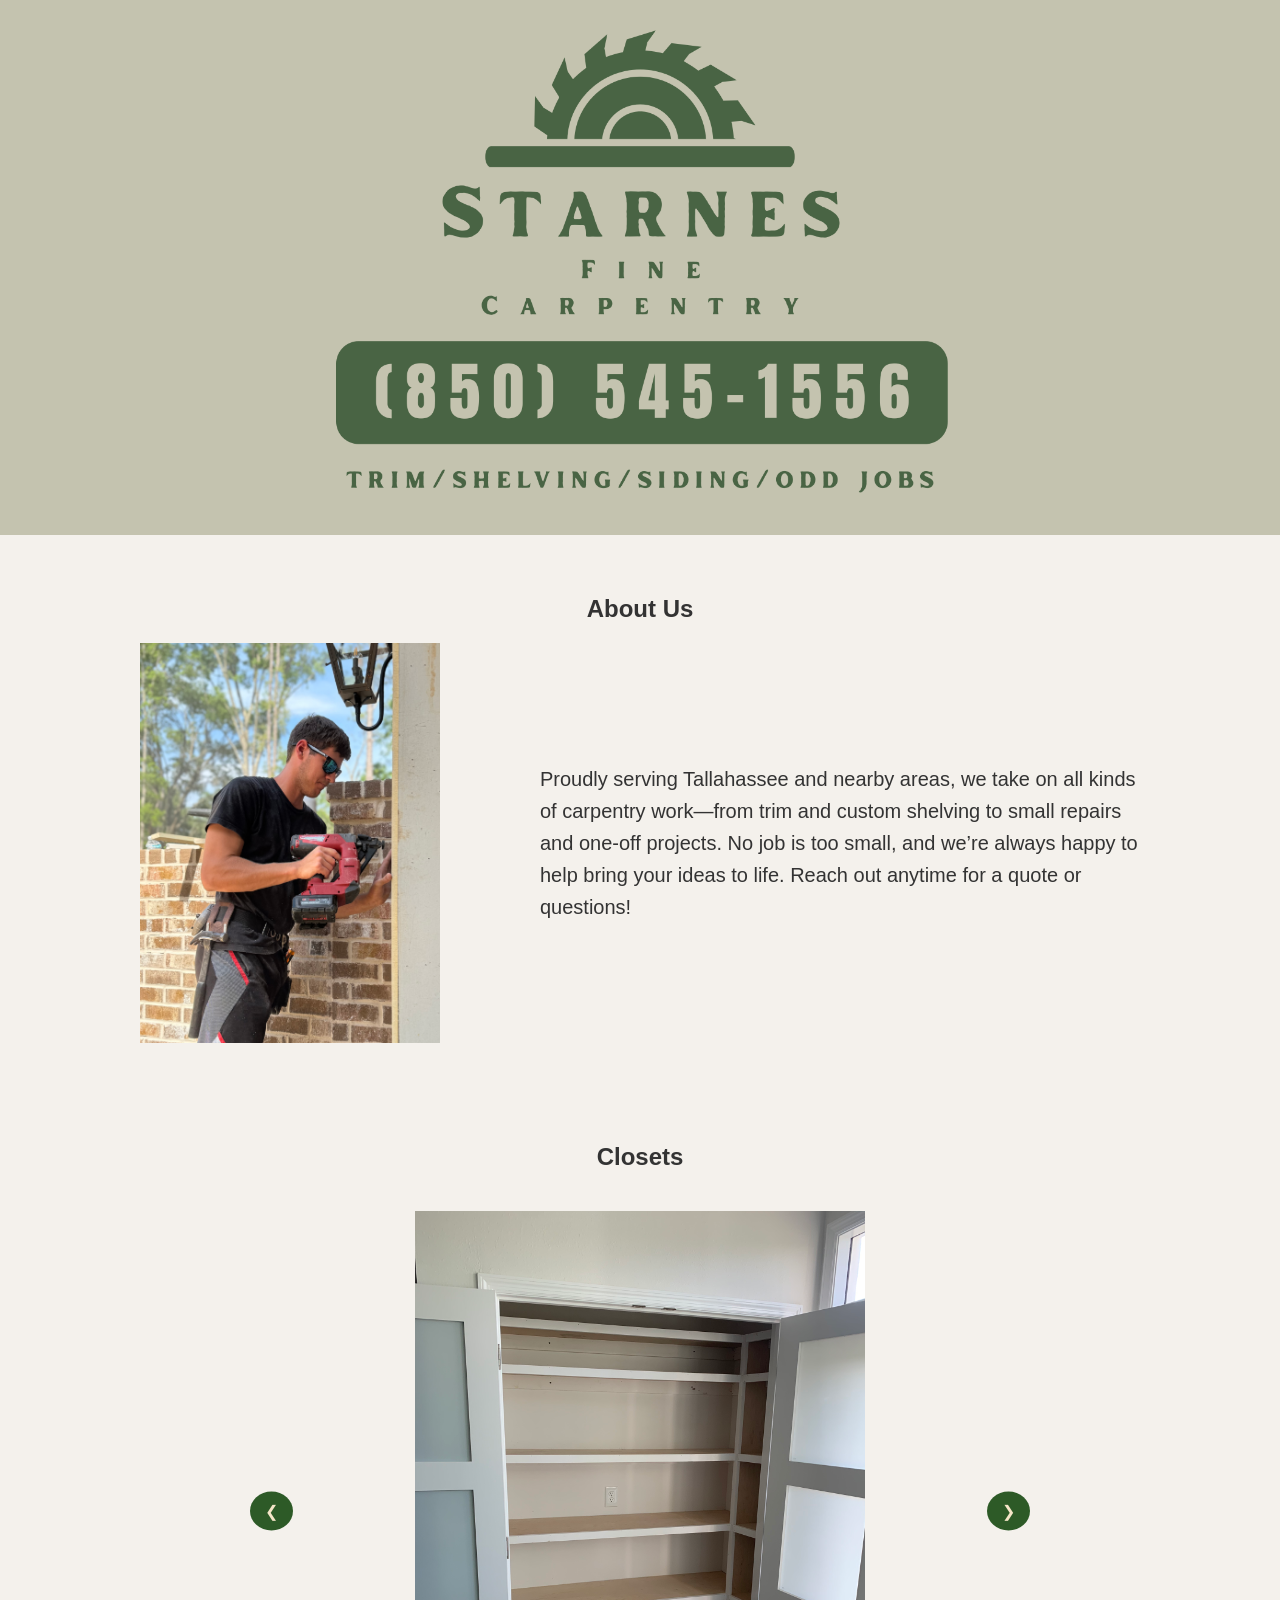
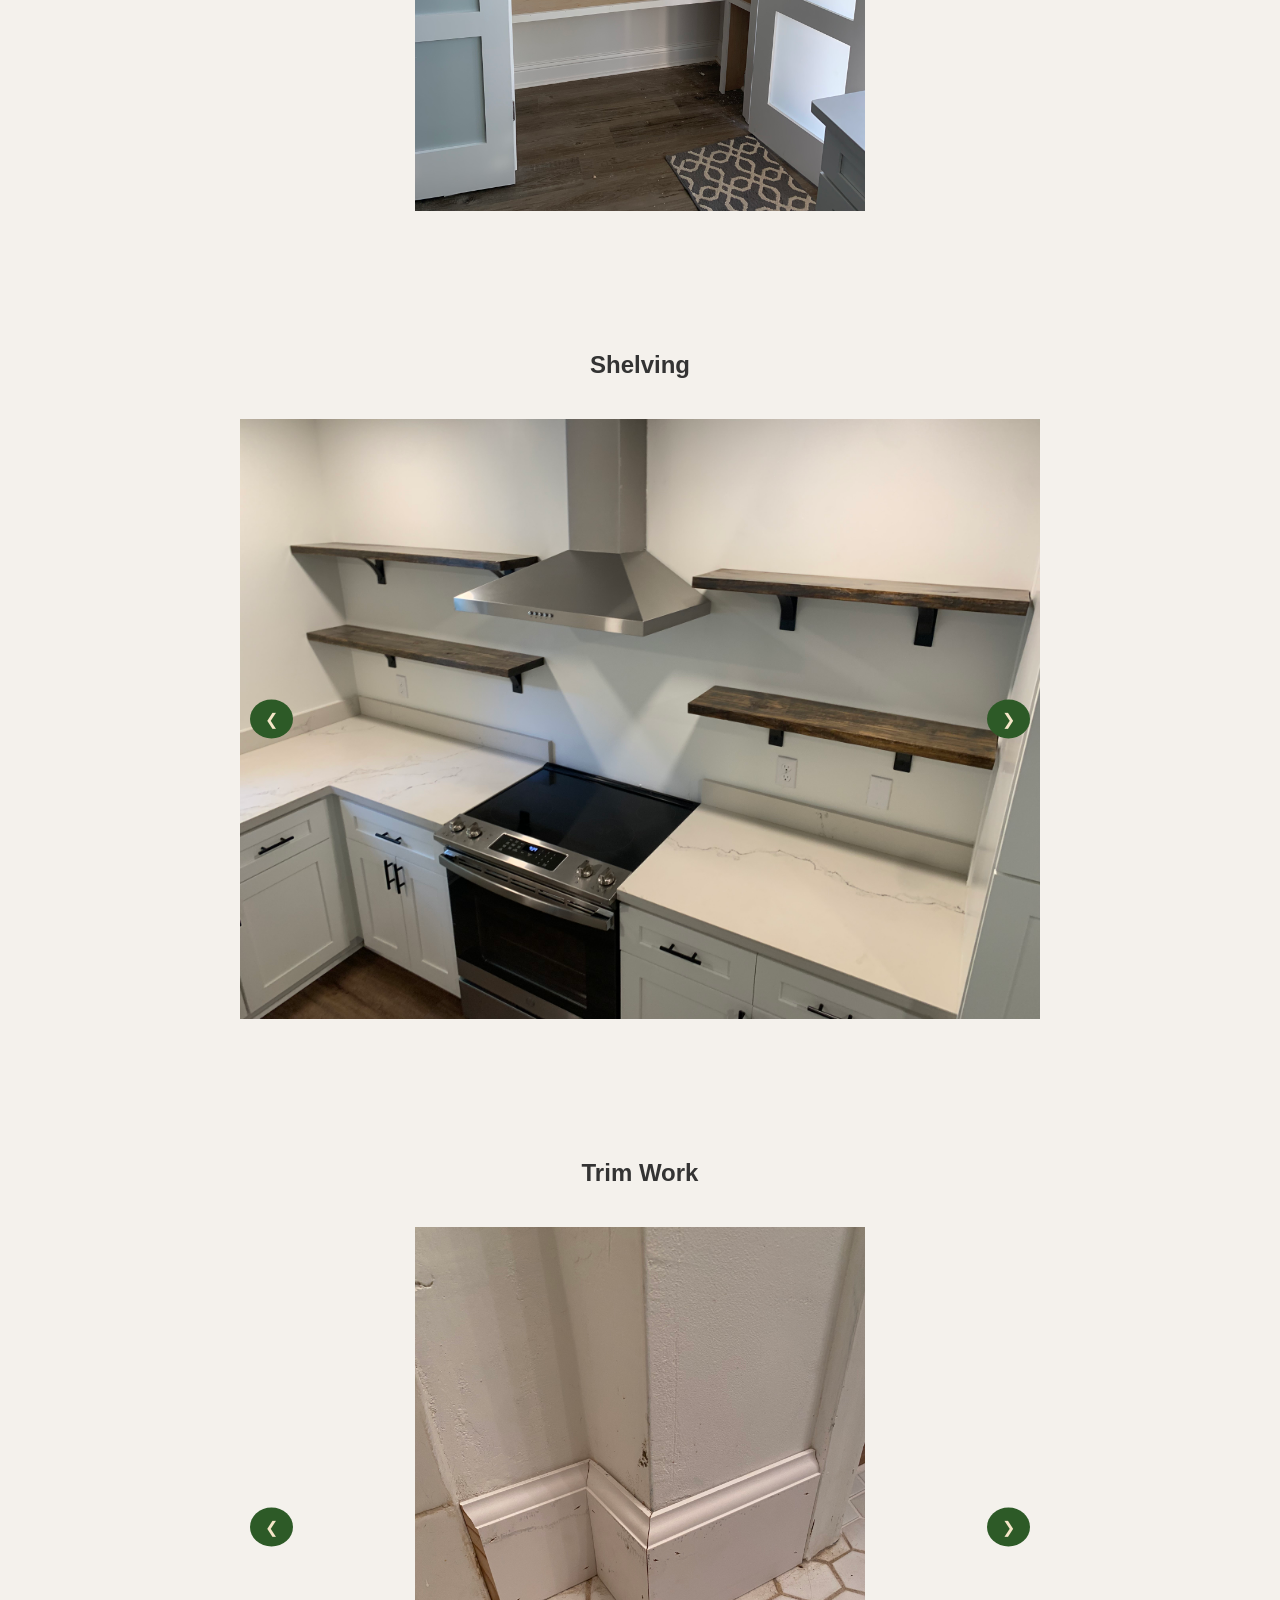
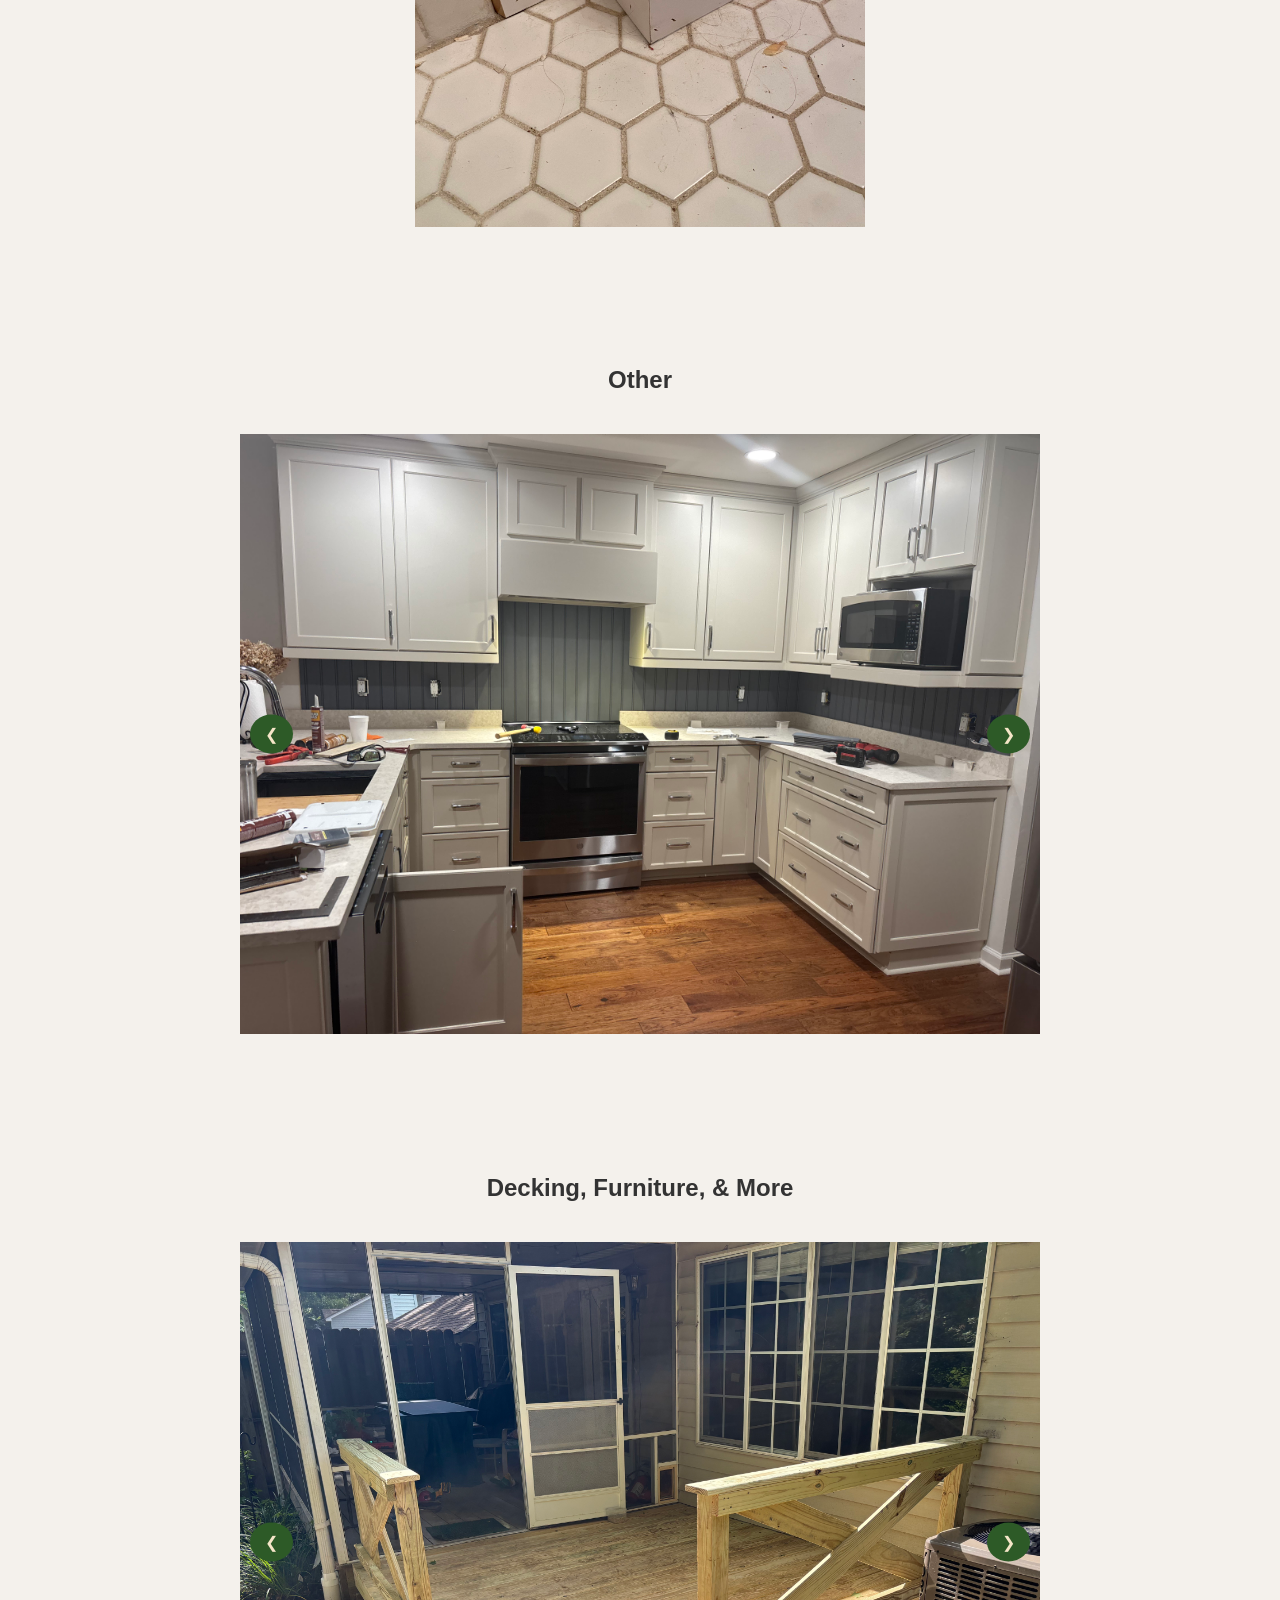
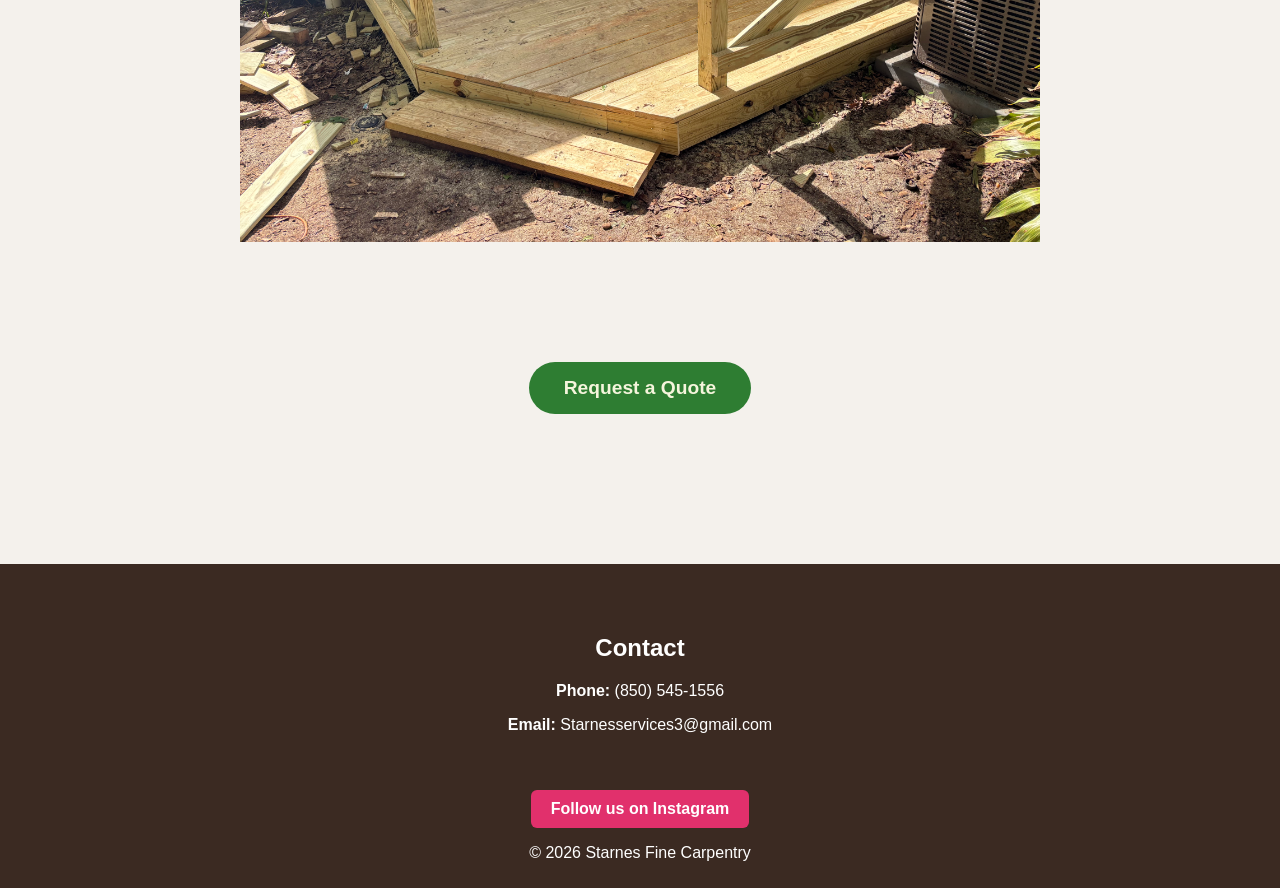
==== commit 11e3832a: "Update index.html" ====
--- a/index.html
+++ b/index.html
@@ -189,7 +189,7 @@
 <section id="contact">
   <h2>Contact</h2>
   <p><strong>Phone:</strong> (850) 545-1556 </p>
-  <p><strong>Email:</strong> starnesfinecarpentry@example.com</p>
+  <p><strong>Email:</strong> Starnesservices3@gmail.com</p>
 </section>
   <a href="https://www.instagram.com/starnes_fine_carpentry/" target="_blank" class="ig-btn">
   Follow us on Instagram
--- a/styles.css
+++ b/styles.css
@@ -234,47 +234,54 @@
 
 @media (max-width: 768px) {
 
-  /* CRITICAL: make slider positioning stable */
+  /* FIX SECTION SPACING (this fixes “too far apart”) */
+  section {
+    padding: 20px 15px;
+  }
+
+  h2 {
+    margin: 10px 0;
+  }
+
   .media-slider {
     position: relative;
+    height: 300px !important;
+    margin: 10px auto !important;
     overflow: hidden;
   }
 
-  /* CRITICAL: arrows must be absolute */
+  /* FORCE ABSOLUTE LAYER SYSTEM */
+  .slide {
+    position: absolute;
+    inset: 0;
+    display: none;
+  }
+
+  .slide.active {
+    display: block;
+  }
+
+  /* FORCE CONSISTENT MEDIA */
+  .slide img,
+  .slide video {
+    width: 100%;
+    height: 100%;
+    object-fit: contain;
+    display: block;
+  }
+
+  /* FIX ARROWS (MUST BE ABOVE EVERYTHING) */
   .arrow {
     position: absolute;
     top: 50%;
     transform: translateY(-50%);
-    z-index: 10;
-    background: rgba(0,0,0,0.5);
+    z-index: 9999;
+    background: rgba(0,0,0,0.6);
     color: white;
     border: none;
-    padding: 8px;
-  }
-
-  .arrow.left {
-    left: 10px;
-  }
-
-  .arrow.right {
-    right: 10px;
-  }
-
-  /* FIX inconsistent image/video behavior */
-  .slide img,
-  .slide video {
-    width: 100%;
-    height: 200px;
-    object-fit: cover;
-    display: block;
-  }
-
-  /* OPTIONAL: tighten spacing between sections */
-  h2 {
-    margin-bottom: 5px;
-  }
-
-  .media-slider {
-    margin-top: 5px;
-  }
-}
+    padding: 10px;
+  }
+
+  .arrow.left { left: 10px; }
+  .arrow.right { right: 10px; }
+}
